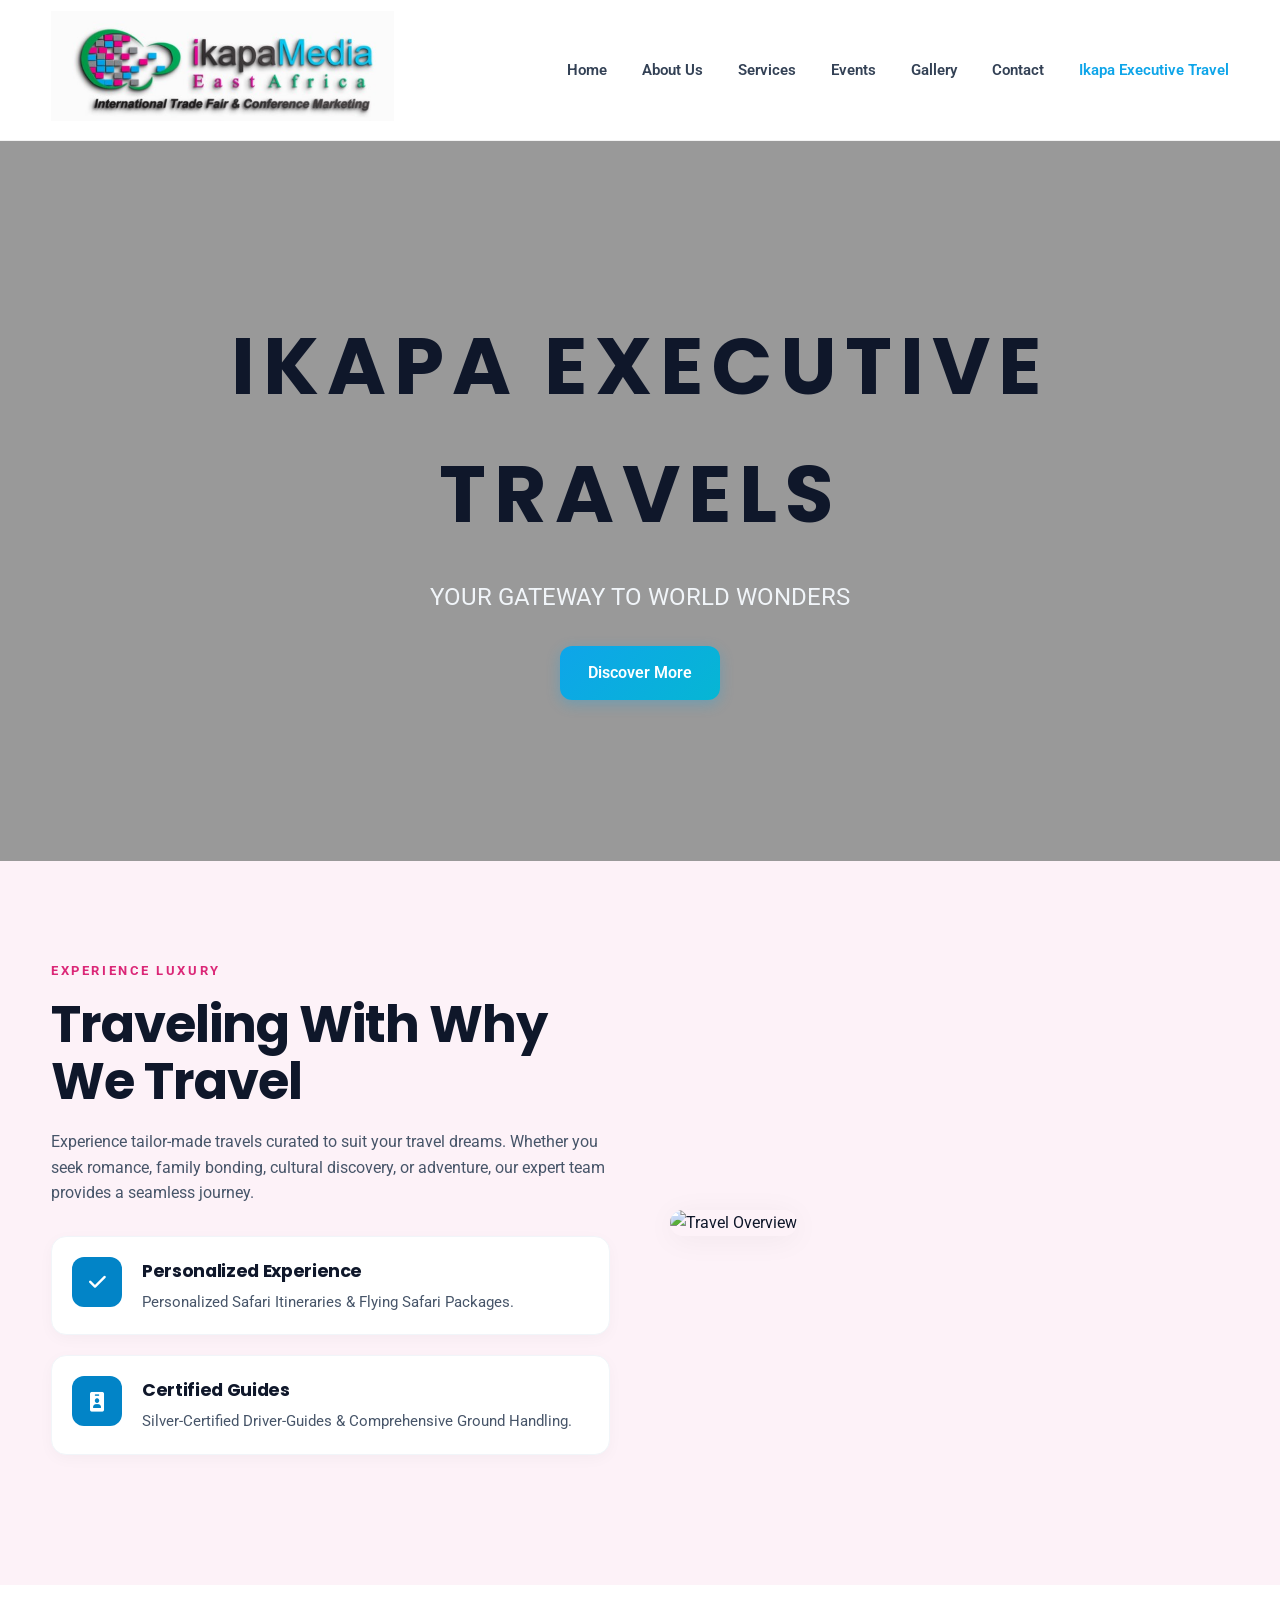
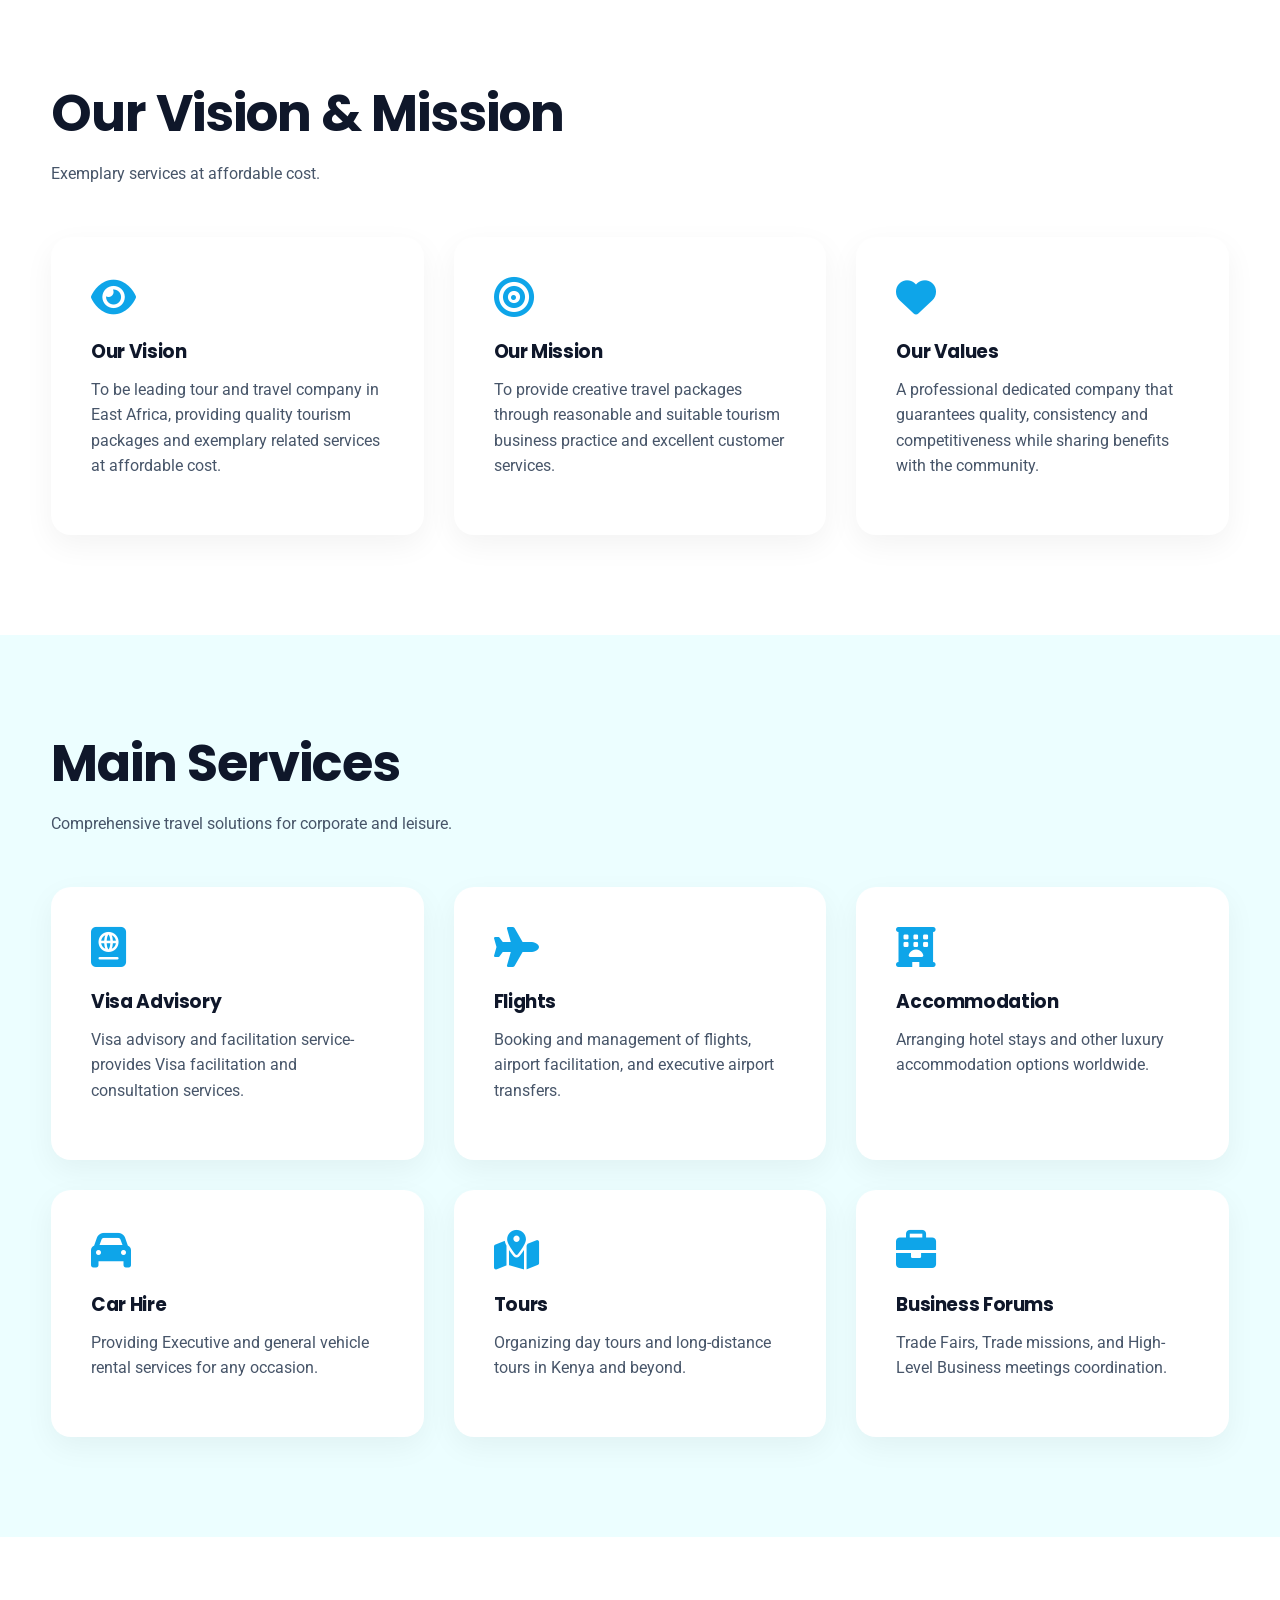
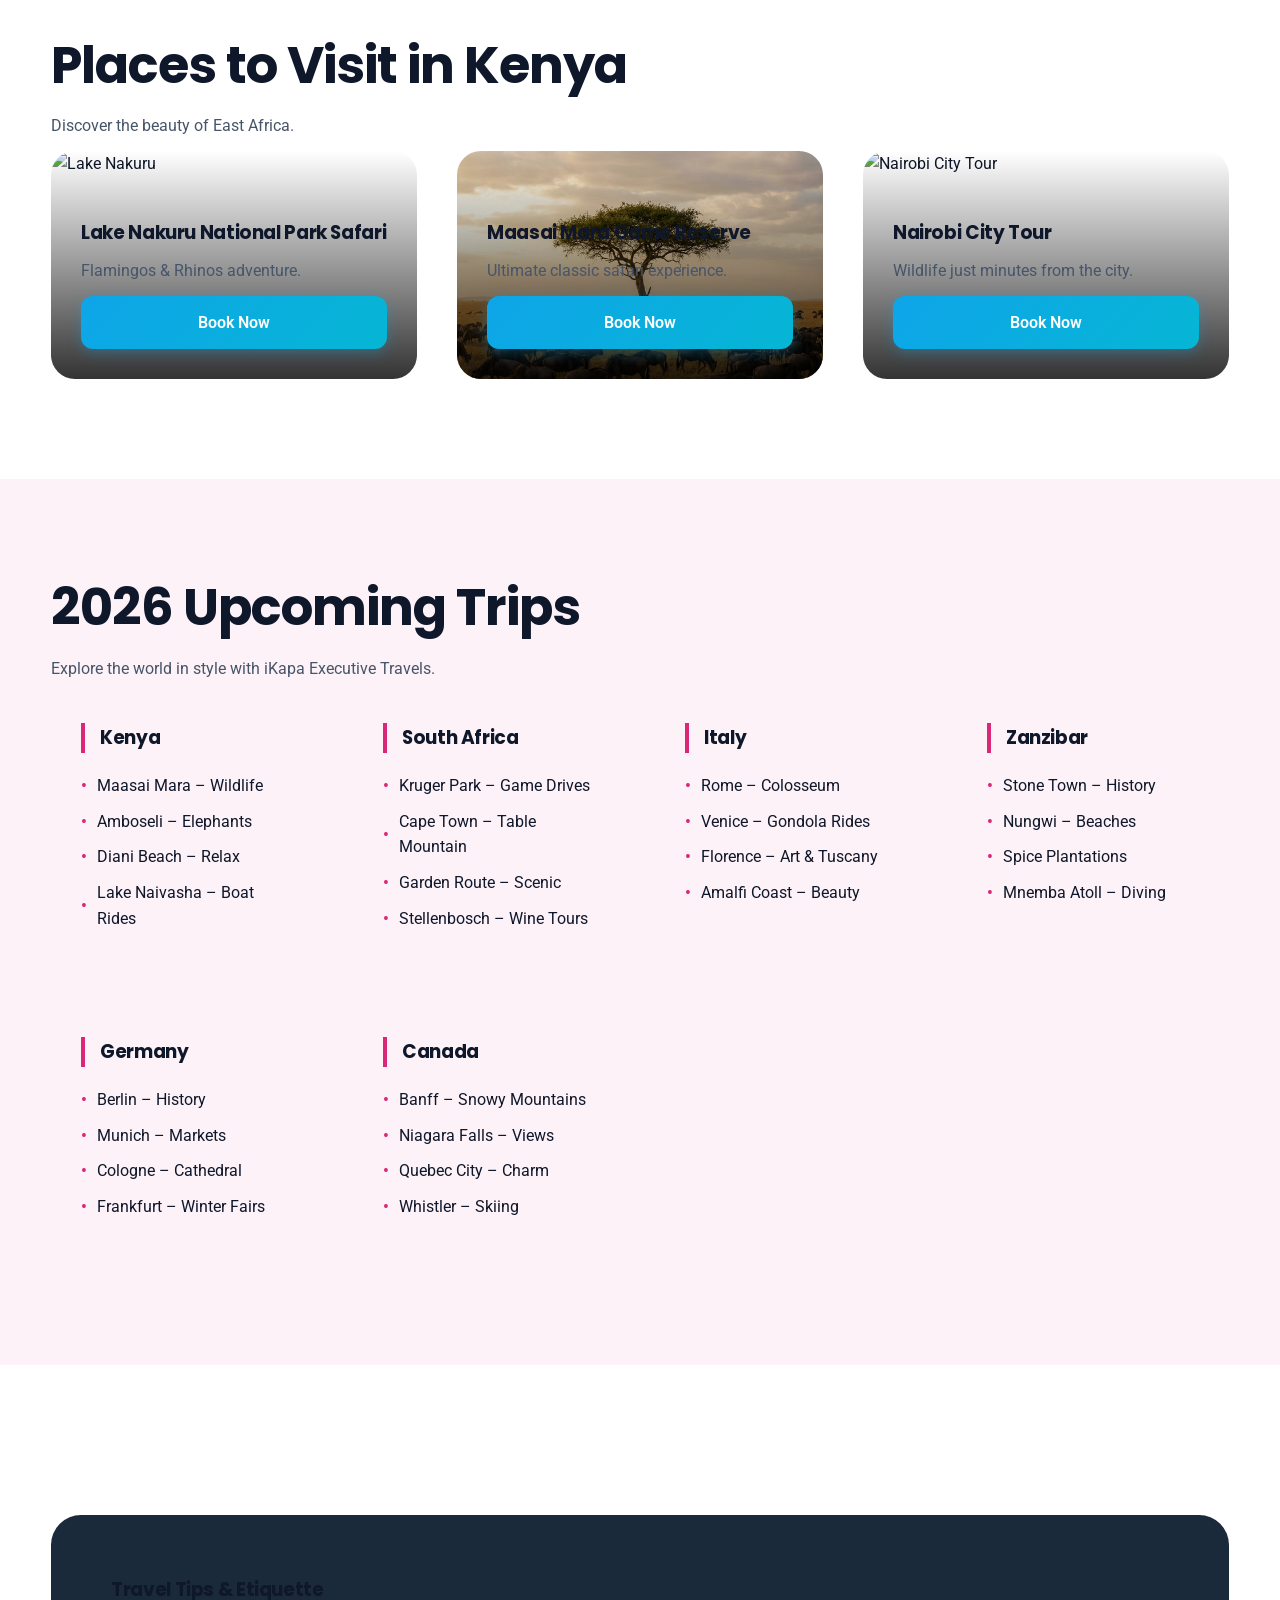
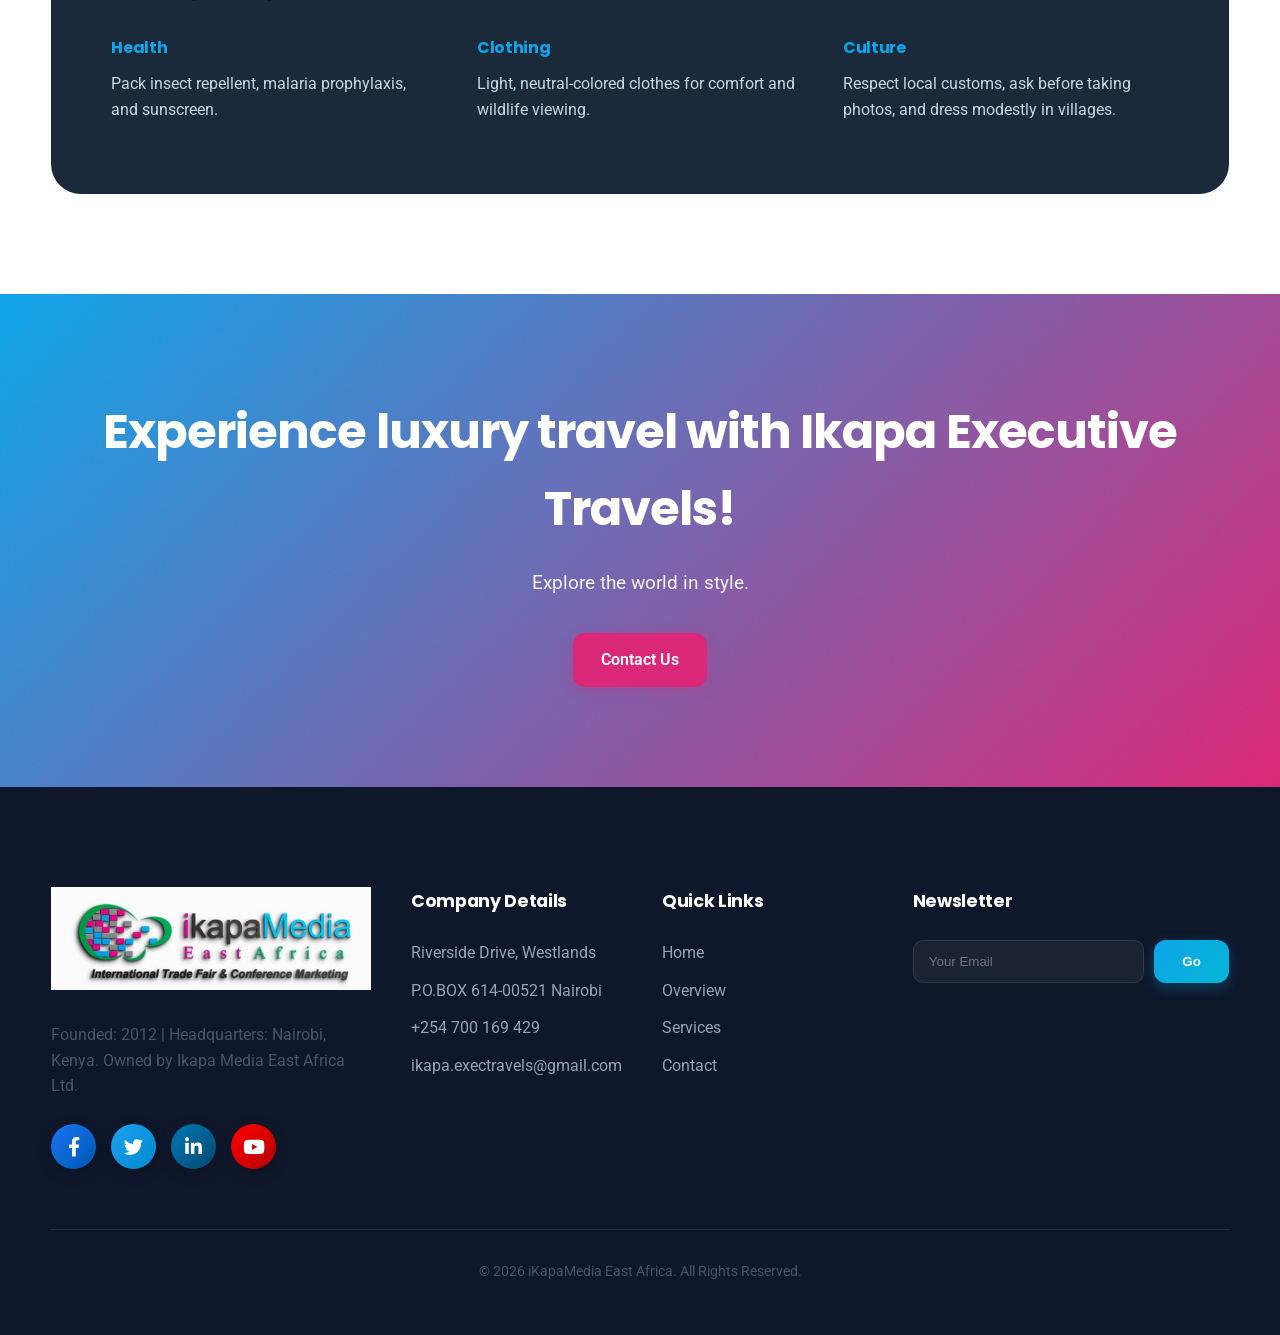
==== executive-travels.html @ 17589766 "Add files via upload" ====
<!DOCTYPE html>
<html lang="en-US">

<head>
    <meta charset="UTF-8" />
    <meta name="viewport" content="width=device-width, initial-scale=1.0" />
    <title>Ikapa Executive Travels - Your Gateway to World Wonders</title>
    <meta name="description"
        content="Experience tailor-made travels curated to suit your travel dreams. Personalized Safari Itineraries, VIP Travel Planning, and Comprehensive Ground Handling." />
    <link rel="icon" href="images/favicon.svg" sizes="32x32" />

    <link rel="preconnect" href="https://fonts.googleapis.com" />
    <link rel="preconnect" href="https://fonts.gstatic.com" crossorigin />
    <link
        href="https://fonts.googleapis.com/css2?family=Poppins:wght@400;600;700&family=Roboto:wght@300;400;500;700&display=swap"
        rel="stylesheet" />

    <link rel="stylesheet" href="https://cdnjs.cloudflare.com/ajax/libs/font-awesome/6.0.0/css/all.min.css" />
    <link rel="stylesheet" href="style.css" />
    <style>
        :root {
            --travel-gold: #c5a059;
            --travel-dark: #1a2a3a;
        }

        .hero-travel {
            background: linear-gradient(rgba(0, 0, 0, 0.4), rgba(0, 0, 0, 0.4)), url('images/travel_hero.png') center/cover no-repeat;
            min-height: 80vh;
            display: flex;
            align-items: center;
            justify-content: center;
            text-align: center;
            color: #fff;
        }

        .hero-travel h1 {
            font-size: clamp(2.5rem, 8vw, 5rem);
            text-transform: uppercase;
            letter-spacing: 0.1em;
            margin-bottom: 20px;
        }

        .hero-travel p {
            font-size: 1.5rem;
            color: #f1f5f9;
            max-width: 800px;
            margin: 0 auto 30px;
        }

        .travel-section {
            padding: 100px 0;
        }

        .grid-services {
            display: grid;
            grid-template-columns: repeat(auto-fit, minmax(280px, 1fr));
            gap: 30px;
            margin-top: 50px;
        }

        .service-item {
            background: #fff;
            padding: 40px;
            border-radius: 20px;
            box-shadow: 0 10px 30px rgba(0, 0, 0, 0.05);
            transition: 0.3s;
            border-bottom: 4px solid transparent;
        }

        .service-item:hover {
            transform: translateY(-10px);
            border-color: var(--brand);
        }

        .service-item i {
            font-size: 2.5rem;
            color: var(--brand);
            margin-bottom: 20px;
        }

        .destination-grid {
            display: grid;
            grid-template-columns: repeat(auto-fit, minmax(350px, 1fr));
            gap: 40px;
        }

        .dest-card {
            position: relative;
            border-radius: 24px;
            overflow: hidden;
            aspect-ratio: 16/10;
            cursor: pointer;
        }

        .dest-card img {
            width: 100%;
            height: 100%;
            object-fit: cover;
            transition: 0.5s;
        }

        .dest-overlay {
            position: absolute;
            inset: 0;
            background: linear-gradient(transparent, rgba(0, 0, 0, 0.8));
            display: flex;
            flex-direction: column;
            justify-content: flex-end;
            padding: 30px;
            color: #fff;
            transition: 0.3s;
        }

        .dest-card:hover img {
            transform: scale(1.1);
        }

        .trip-list {
            display: grid;
            grid-template-columns: repeat(auto-fit, minmax(250px, 1fr));
            gap: 30px;
        }

        .trip-category {
            background: var(--surface-2);
            padding: 30px;
            border-radius: 20px;
        }

        .trip-category h3 {
            border-left: 4px solid var(--accent);
            padding-left: 15px;
            margin-bottom: 20px;
        }

        .trip-category ul {
            list-style: none;
            padding: 0;
        }

        .trip-category li {
            margin-bottom: 10px;
            display: flex;
            align-items: center;
            gap: 10px;
        }

        .trip-category li::before {
            content: '•';
            color: var(--accent);
            font-weight: bold;
        }

        .tips-box {
            background: var(--travel-dark);
            color: #fff;
            padding: 60px;
            border-radius: 30px;
            margin-top: 50px;
        }

        .tips-grid {
            display: grid;
            grid-template-columns: repeat(3, 1fr);
            gap: 40px;
            margin-top: 30px;
        }

        .tips-grid h4 {
            color: var(--brand);
        }

        .tips-grid p {
            color: #cbd5e1;
        }

        @media (max-width: 768px) {
            .tips-grid {
                grid-template-columns: 1fr;
            }
        }
    </style>
</head>

<body>
    <header>
        <nav class="navbar">
            <div class="container nav-wrap">
                <a href="index.html" class="logo"><img src="images/logo ikapa.jpeg" alt="ikapaMedia East Africa" /></a>
                <ul class="nav-links">
                    <li><a href="index.html#home">Home</a></li>
                    <li><a href="index.html#about">About Us</a></li>
                    <li><a href="index.html#services">Services</a></li>
                    <li><a href="index.html#events">Events</a></li>
                    <li><a href="index.html#gallery">Gallery</a></li>
                    <li><a href="index.html#contact">Contact</a></li>
                    <li><a href="executive-travels.html" class="active">Ikapa Executive Travel</a></li>
                </ul>
            </div>
        </nav>
    </header>

    <main>
        <section class="hero-travel">
            <div class="container reveal">
                <h1>IKAPA EXECUTIVE TRAVELS</h1>
                <p>YOUR GATEWAY TO WORLD WONDERS</p>
                <a href="#overview" class="btn btn-primary">Discover More</a>
            </div>
        </section>

        <section id="overview" class="travel-section section-alt">
            <div class="container intro-grid">
                <div class="intro-text reveal">
                    <p class="eyebrow">Experience Luxury</p>
                    <h2 class="section-title">Traveling With Why We Travel</h2>
                    <p>
                        Experience tailor-made travels curated to suit your travel dreams. Whether you seek romance,
                        family
                        bonding, cultural discovery, or adventure, our expert team provides a seamless journey.
                    </p>
                    <div class="about-highlights">
                        <article class="highlight-item">
                            <div class="highlight-icon"><i class="fas fa-check"></i></div>
                            <div class="highlight-content">
                                <h3>Personalized Experience</h3>
                                <p>Personalized Safari Itineraries & Flying Safari Packages.</p>
                            </div>
                        </article>
                        <article class="highlight-item">
                            <div class="highlight-icon"><i class="fas fa-id-badge"></i></div>
                            <div class="highlight-content">
                                <h3>Certified Guides</h3>
                                <p>Silver-Certified Driver-Guides & Comprehensive Ground Handling.</p>
                            </div>
                        </article>
                    </div>
                </div>
                <div class="intro-image reveal">
                    <img src="images/travel_hero.png" alt="Travel Overview" />
                </div>
            </div>
        </section>

        <section class="travel-section">
            <div class="container">
                <div class="section-head reveal">
                    <h2 class="section-title">Our Vision & Mission</h2>
                    <p>Exemplary services at affordable cost.</p>
                </div>
                <div class="grid-services">
                    <div class="service-item reveal">
                        <i class="fas fa-eye"></i>
                        <h3>Our Vision</h3>
                        <p>To be leading tour and travel company in East Africa, providing quality tourism packages and
                            exemplary related services at affordable cost.</p>
                    </div>
                    <div class="service-item reveal">
                        <i class="fas fa-bullseye"></i>
                        <h3>Our Mission</h3>
                        <p>To provide creative travel packages through reasonable and suitable tourism business practice
                            and excellent customer services.</p>
                    </div>
                    <div class="service-item reveal">
                        <i class="fas fa-heart"></i>
                        <h3>Our Values</h3>
                        <p>A professional dedicated company that guarantees quality, consistency and competitiveness
                            while sharing benefits with the community.</p>
                    </div>
                </div>
            </div>
        </section>

        <section class="travel-section section-cyan">
            <div class="container">
                <div class="section-head reveal">
                    <h2 class="section-title">Main Services</h2>
                    <p>Comprehensive travel solutions for corporate and leisure.</p>
                </div>
                <div class="grid-services">
                    <div class="service-item reveal">
                        <i class="fas fa-passport"></i>
                        <h3>Visa Advisory</h3>
                        <p>Visa advisory and facilitation service- provides Visa facilitation and consultation services.
                        </p>
                    </div>
                    <div class="service-item reveal">
                        <i class="fas fa-plane"></i>
                        <h3>Flights</h3>
                        <p>Booking and management of flights, airport facilitation, and executive airport transfers.</p>
                    </div>
                    <div class="service-item reveal">
                        <i class="fas fa-hotel"></i>
                        <h3>Accommodation</h3>
                        <p>Arranging hotel stays and other luxury accommodation options worldwide.</p>
                    </div>
                    <div class="service-item reveal">
                        <i class="fas fa-car"></i>
                        <h3>Car Hire</h3>
                        <p>Providing Executive and general vehicle rental services for any occasion.</p>
                    </div>
                    <div class="service-item reveal">
                        <i class="fas fa-map-marked-alt"></i>
                        <h3>Tours</h3>
                        <p>Organizing day tours and long-distance tours in Kenya and beyond.</p>
                    </div>
                    <div class="service-item reveal">
                        <i class="fas fa-briefcase"></i>
                        <h3>Business Forums</h3>
                        <p>Trade Fairs, Trade missions, and High-Level Business meetings coordination.</p>
                    </div>
                </div>
            </div>
        </section>

        <section class="travel-section">
            <div class="container">
                <div class="section-head reveal">
                    <h2 class="section-title">Places to Visit in Kenya</h2>
                    <p>Discover the beauty of East Africa.</p>
                </div>
                <div class="destination-grid">
                    <div class="dest-card reveal">
                        <img src="images/dest_cape_town.png" alt="Lake Nakuru" />
                        <div class="dest-overlay">
                            <h3>Lake Nakuru National Park Safari</h3>
                            <p>Flamingos & Rhinos adventure.</p>
                            <a href="#contact" class="btn btn-primary">Book Now</a>
                        </div>
                    </div>
                    <div class="dest-card reveal">
                        <img src="images/dest_maasai_mara.png" alt="Maasai Mara" />
                        <div class="dest-overlay">
                            <h3>Maasai Mara Game Reserve</h3>
                            <p>Ultimate classic safari experience.</p>
                            <a href="#contact" class="btn btn-primary">Book Now</a>
                        </div>
                    </div>
                    <div class="dest-card reveal">
                        <img src="images/dest_zanzibar.png" alt="Nairobi City Tour" />
                        <div class="dest-overlay">
                            <h3>Nairobi City Tour</h3>
                            <p>Wildlife just minutes from the city.</p>
                            <a href="#contact" class="btn btn-primary">Book Now</a>
                        </div>
                    </div>
                </div>
            </div>
        </section>

        <section class="travel-section section-alt">
            <div class="container">
                <div class="section-head reveal">
                    <h2 class="section-title"> 2026 Upcoming Trips</h2>
                    <p>Explore the world in style with iKapa Executive Travels.</p>
                </div>
                <div class="trip-list reveal">
                    <div class="trip-category">
                        <h3>Kenya</h3>
                        <ul>
                            <li>Maasai Mara – Wildlife</li>
                            <li>Amboseli – Elephants</li>
                            <li>Diani Beach – Relax</li>
                            <li>Lake Naivasha – Boat Rides</li>
                        </ul>
                    </div>
                    <div class="trip-category">
                        <h3>South Africa</h3>
                        <ul>
                            <li>Kruger Park – Game Drives</li>
                            <li>Cape Town – Table Mountain</li>
                            <li>Garden Route – Scenic</li>
                            <li>Stellenbosch – Wine Tours</li>
                        </ul>
                    </div>
                    <div class="trip-category">
                        <h3>Italy</h3>
                        <ul>
                            <li>Rome – Colosseum</li>
                            <li>Venice – Gondola Rides</li>
                            <li>Florence – Art & Tuscany</li>
                            <li>Amalfi Coast – Beauty</li>
                        </ul>
                    </div>
                    <div class="trip-category">
                        <h3>Zanzibar</h3>
                        <ul>
                            <li>Stone Town – History</li>
                            <li>Nungwi – Beaches</li>
                            <li>Spice Plantations</li>
                            <li>Mnemba Atoll – Diving</li>
                        </ul>
                    </div>
                    <div class="trip-category">
                        <h3>Germany</h3>
                        <ul>
                            <li>Berlin – History</li>
                            <li>Munich – Markets</li>
                            <li>Cologne – Cathedral</li>
                            <li>Frankfurt – Winter Fairs</li>
                        </ul>
                    </div>
                    <div class="trip-category">
                        <h3>Canada</h3>
                        <ul>
                            <li>Banff – Snowy Mountains</li>
                            <li>Niagara Falls – Views</li>
                            <li>Quebec City – Charm</li>
                            <li>Whistler – Skiing</li>
                        </ul>
                    </div>
                </div>
            </div>
        </section>

        <section class="travel-section">
            <div class="container">
                <div class="tips-box reveal">
                    <h3>Travel Tips & Etiquette</h3>
                    <div class="tips-grid">
                        <div class="tip-item">
                            <h4>Health</h4>
                            <p>Pack insect repellent, malaria prophylaxis, and sunscreen.</p>
                        </div>
                        <div class="tip-item">
                            <h4>Clothing</h4>
                            <p>Light, neutral-colored clothes for comfort and wildlife viewing.</p>
                        </div>
                        <div class="tip-item">
                            <h4>Culture</h4>
                            <p>Respect local customs, ask before taking photos, and dress modestly in villages.</p>
                        </div>
                    </div>
                </div>
            </div>
        </section>

        <section class="cta-banner">
            <div class="container cta-wrap reveal">
                <h2>Experience luxury travel with Ikapa Executive Travels!</h2>
                <p>Explore the world in style.</p>
                <a href="#contact" class="btn btn-secondary">Contact Us</a>
            </div>
        </section>
    </main>

    <footer id="contact">
        <div class="container footer-grid">
            <div class="footer-col">
                <img src="images/logo ikapa.jpeg" alt="Logo" class="footer-logo" />
                <p>
                    Founded: 2012 | Headquarters: Nairobi, Kenya. Owned by Ikapa Media East Africa Ltd.
                </p>
                <div class="social-grid">
                    <a href="#" class="social-btn fb"><i class="fab fa-facebook-f"></i></a>
                    <a href="#" class="social-btn tw"><i class="fab fa-twitter"></i></a>
                    <a href="#" class="social-btn ln"><i class="fab fa-linkedin-in"></i></a>
                    <a href="#" class="social-btn yt"><i class="fab fa-youtube"></i></a>
                </div>
            </div>

            <div class="footer-col">
                <h4>Company Details</h4>
                <ul class="footer-links">
                    <li>Riverside Drive, Westlands</li>
                    <li>P.O.BOX 614-00521 Nairobi</li>
                    <li>+254 700 169 429</li>
                    <li>ikapa.exectravels@gmail.com</li>
                </ul>
            </div>

            <div class="footer-col">
                <h4>Quick Links</h4>
                <ul class="footer-links">
                    <li><a href="index.html">Home</a></li>
                    <li><a href="#overview">Overview</a></li>
                    <li><a href="#services">Services</a></li>
                    <li><a href="#contact">Contact</a></li>
                </ul>
            </div>

            <div class="footer-col">
                <h4>Newsletter</h4>
                <form class="subscribe-form">
                    <input type="email" placeholder="Your Email" required />
                    <button type="submit" class="btn btn-primary">Go</button>
                </form>
            </div>
        </div>
        <div class="container copyright">
            <p>&copy; 2026 iKapaMedia East Africa. All Rights Reserved.</p>
        </div>
    </footer>

    <script src="script.js"></script>
</body>

</html>
---- style.css ----
:root {
  --bg: #ffffff;
  --surface: #ffffff;
  --surface-2: #fdf2f8;
  /* Soft Magenta tint */
  --surface-3: #ecfeff;
  /* Soft Cyan tint */
  --text: #0f172a;
  --muted: #475569;
  --brand: #0ea5e9;
  /* Cyan */
  --brand-dark: #0284c7;
  --accent: #db2777;
  /* Magenta */
  --accent-light: #fdf2f8;
  --success: #10b981;
  --radius: 20px;
  --shadow: 0 4px 30px rgba(0, 0, 0, 0.05);
  --glass: rgba(255, 255, 255, 0.7);
}

* {
  box-sizing: border-box;
}

html {
  scroll-behavior: smooth;
}

body {
  margin: 0;
  font-family: 'Inter', 'Roboto', sans-serif;
  color: var(--text);
  background: var(--bg);
  line-height: 1.6;
  overflow-x: hidden;
}

h1,
h2,
h3,
h4 {
  font-family: 'Poppins', sans-serif;
  margin: 0 0 10px;
  font-weight: 700;
  letter-spacing: -0.02em;
  color: #0f172a;
}

p {
  margin: 0 0 12px;
  color: var(--muted);
}

a {
  color: inherit;
  text-decoration: none;
  transition: 0.3s;
}

.container {
  width: min(1200px, 92%);
  margin-inline: auto;
  position: relative;
  z-index: 1;
}

.section {
  padding: 120px 0;
  position: relative;
  overflow: hidden;
}

.section-alt {
  background: var(--surface-2);
}

.section-cyan {
  background: var(--surface-3);
}

.section-title {
  font-size: clamp(2.2rem, 5vw, 3.2rem);
  margin-bottom: 20px;
  line-height: 1.1;
}

.eyebrow {
  color: var(--accent);
  font-weight: 700;
  letter-spacing: .2em;
  font-size: .8rem;
  text-transform: uppercase;
  margin-bottom: 15px;
  display: block;
}

/* Background Blobs */
.blob {
  position: absolute;
  width: 400px;
  height: 400px;
  background: var(--brand);
  filter: blur(100px);
  opacity: 0.15;
  border-radius: 50%;
  z-index: 0;
  pointer-events: none;
}

.blob-1 {
  top: -100px;
  right: -100px;
  background: var(--accent);
}

.blob-2 {
  bottom: -100px;
  left: -100px;
  background: var(--brand);
}

/* Header & Nav */
.navbar {
  position: sticky;
  top: 0;
  z-index: 100;
  background: rgba(255, 255, 255, 0.85);
  backdrop-filter: blur(15px);
  border-bottom: 1px solid rgba(0, 0, 0, 0.05);
  transition: 0.3s;
}

.nav-wrap {
  display: flex;
  justify-content: space-between;
  align-items: center;
  min-height: 140px;
}

.logo img {
  height: 110px;
  width: auto;
  transition: transform 0.3s ease;
}

.logo img:hover {
  transform: scale(1.05);
}

.nav-links {
  display: flex;
  list-style: none;
  gap: 35px;
  margin: 0;
  padding: 0;
}

.nav-links a {
  font-weight: 600;
  font-size: 0.95rem;
  color: #334155;
}

.nav-links a:hover,
.nav-links a.active {
  color: var(--brand);
}

/* Social Buttons (Footer) */
.social-grid {
  display: flex;
  gap: 15px;
  margin-top: 25px;
}

.social-btn {
  width: 45px;
  height: 45px;
  border-radius: 50%;
  display: flex;
  align-items: center;
  justify-content: center;
  color: #fff;
  font-size: 1.2rem;
  transition: all 0.4s cubic-bezier(0.175, 0.885, 0.32, 1.275);
  box-shadow: 0 4px 15px rgba(0, 0, 0, 0.2);
}

.social-btn.fb {
  background: linear-gradient(135deg, #1877F2, #0056b3);
}

.social-btn.tw {
  background: linear-gradient(135deg, #1DA1F2, #0088cc);
}

.social-btn.ln {
  background: linear-gradient(135deg, #0077B5, #004a70);
}

.social-btn.yt {
  background: linear-gradient(135deg, #FF0000, #b30000);
}

.social-btn:hover {
  transform: translateY(-5px) rotate(8deg) scale(1.1);
  box-shadow: 0 8px 25px rgba(219, 39, 119, 0.3);
  filter: brightness(1.1);
}

/* Hero */
.hero {
  position: relative;
  min-height: 90vh;
  display: flex;
  align-items: center;
  overflow: hidden;
  background:
    radial-gradient(at 0% 0%, hsla(199, 89%, 48%, 0.15) 0, transparent 50%),
    radial-gradient(at 50% 0%, hsla(330, 81%, 60%, 0.1) 0, transparent 50%),
    radial-gradient(at 100% 0%, hsla(161, 71%, 43%, 0.1) 0, transparent 50%);
}

.hero::after {
  content: '';
  position: absolute;
  inset: 0;
  background: url('data:image/svg+xml,<svg viewBox="0 0 200 200" xmlns="http://www.w3.org/2000/svg"><filter id="n"><feTurbulence type="fractalNoise" baseFrequency="0.65" numOctaves="3" stitchTiles="stitch"/></filter><rect width="100%" height="100%" filter="url(%23n)" opacity="0.05"/></svg>');
  pointer-events: none;
}

.hero-layout {
  display: grid;
  grid-template-columns: 1.1fr 0.9fr;
  gap: 80px;
  align-items: center;
}

.hero-copy h1 {
  font-size: clamp(2.5rem, 6vw, 4.5rem);
  line-height: 1;
  margin-bottom: 30px;
  color: #0f172a;
}

.hero-copy h1 span {
  color: var(--brand);
  position: relative;
}

.hero-copy h1 span::after {
  content: '';
  position: absolute;
  bottom: 0;
  left: 0;
  width: 100%;
  height: 8px;
  background: var(--accent);
  opacity: 0.2;
  z-index: -1;
}

.hero-actions {
  display: flex;
  gap: 20px;
  margin: 40px 0;
}

.hero-media {
  position: relative;
  padding: 20px;
}

.hero-media::before {
  content: '';
  position: absolute;
  inset: 0;
  background: linear-gradient(135deg, var(--brand), var(--accent));
  border-radius: 30% 70% 70% 30% / 30% 30% 70% 70%;
  opacity: 0.1;
  animation: blob-anim 10s infinite alternate;
}

@keyframes blob-anim {
  from {
    border-radius: 30% 70% 70% 30% / 30% 30% 70% 70%;
  }

  to {
    border-radius: 50% 50% 50% 50% / 50% 50% 50% 50%;
  }
}

.hero-media img {
  width: 100%;
  border-radius: 24px;
  box-shadow: 0 30px 60px rgba(0, 0, 0, 0.15);
  border: 8px solid #fff;
  position: relative;
  z-index: 1;
}

.hero-stats {
  display: grid;
  grid-template-columns: repeat(3, 1fr);
  gap: 20px;
  margin-top: 40px;
}

.hero-stats article {
  background: #fff;
  padding: 15px 20px;
  border-radius: 12px;
  box-shadow: 0 4px 12px rgba(0, 0, 0, 0.03);
  border: 1px solid #f1f5f9;
}

.hero-stats strong {
  font-size: 1.5rem;
  color: var(--brand);
}

/* Cards & Grids */
.area-card,
.service-card,
.event-card {
  background: #fff;
  border-radius: var(--radius);
  padding: 35px;
  border: 1px solid #f1f5f9;
  box-shadow: var(--shadow);
  transition: all 0.4s ease;
}

.area-card:hover,
.service-card:hover,
.event-card:hover {
  transform: translateY(-8px);
  border-color: var(--brand);
  box-shadow: 0 12px 30px rgba(0, 0, 0, 0.1);
}

.area-card i,
.service-card i {
  font-size: 2.2rem;
  color: var(--brand);
  margin-bottom: 20px;
  display: block;
}

.key-areas-grid,
.services-grid,
.events-grid {
  display: grid;
  grid-template-columns: repeat(3, 1fr);
  gap: 30px;
}

/* Gallery */
#gallery-grid {
  display: grid;
  grid-template-columns: repeat(auto-fill, minmax(280px, 1fr));
  gap: 20px;
  transition: all 0.5s ease;
}

#gallery-grid.is-hidden {
  display: none;
}

.gallery-grid img {
  width: 100%;
  aspect-ratio: 4/3;
  object-fit: cover;
  border-radius: 12px;
  cursor: pointer;
  transition: 0.4s;
  box-shadow: 0 4px 12px rgba(0, 0, 0, 0.05);
}

.gallery-grid img:hover {
  transform: scale(1.03);
  box-shadow: 0 10px 25px rgba(0, 0, 0, 0.1);
}

/* Buttons */
.btn {
  padding: 14px 28px;
  border-radius: 12px;
  font-weight: 600;
  transition: 0.3s;
  border: none;
  cursor: pointer;
  display: inline-flex;
  align-items: center;
  justify-content: center;
}

.btn-primary {
  background: linear-gradient(135deg, var(--brand), #06b6d4);
  color: #fff;
  box-shadow: 0 4px 14px 0 rgba(14, 165, 233, 0.3);
}

.btn-primary:hover {
  transform: translateY(-2px);
  box-shadow: 0 6px 20px 0 rgba(14, 165, 233, 0.4);
}

.btn-secondary {
  background: var(--accent);
  color: #fff;
  box-shadow: 0 4px 14px 0 rgba(219, 39, 119, 0.3);
}

.btn-secondary:hover {
  transform: translateY(-2px);
  box-shadow: 0 6px 20px 0 rgba(219, 39, 119, 0.4);
}

/* Animation Classes */
.reveal {
  opacity: 0;
  transform: translateY(30px);
  transition: all 0.8s cubic-bezier(0.4, 0, 0.2, 1);
}

.reveal.show {
  opacity: 1;
  transform: translateY(0);
}

/* CTA Banner */
.cta-banner {
  padding: 100px 0;
  background: linear-gradient(135deg, #0ea5e9, #db2777);
  color: #fff;
  text-align: center;
  position: relative;
  overflow: hidden;
}

.cta-banner::before {
  content: '';
  position: absolute;
  top: 0;
  left: 0;
  width: 100%;
  height: 100%;
  background: url('data:image/svg+xml,<svg viewBox="0 0 200 200" xmlns="http://www.w3.org/2000/svg"><filter id="n"><feTurbulence type="fractalNoise" baseFrequency="0.65" numOctaves="3" stitchTiles="stitch"/></filter><rect width="100%" height="100%" filter="url(%23n)" opacity="0.1"/></svg>');
  opacity: 0.2;
}

.cta-banner h2 {
  color: #fff;
  font-size: clamp(2rem, 5vw, 3rem);
  margin-bottom: 20px;
}

.cta-banner p {
  color: rgba(255, 255, 255, 0.9);
  font-size: 1.2rem;
  margin-bottom: 35px;
}

/* Responsive */
@media (max-width: 1024px) {

  .hero-layout,
  .footer-grid,
  .key-areas-grid,
  .services-grid,
  .events-grid {
    grid-template-columns: 1fr 1fr;
  }
}

@media (max-width: 768px) {

  .hero-layout,
  .footer-grid,
  .key-areas-grid,
  .services-grid,
  .events-grid {
    grid-template-columns: 1fr;
  }

  .nav-links {
    position: fixed;
    top: 80px;
    left: 0;
    width: 100%;
    background: #fff;
    flex-direction: column;
    padding: 40px;
    align-items: center;
    transform: translateY(-120%);
    transition: 0.5s cubic-bezier(0.4, 0, 0.2, 1);
    box-shadow: 0 10px 30px rgba(0, 0, 0, 0.1);
  }

  .nav-links.active {
    transform: translateY(0);
  }

  .hamburger {
    display: block;
  }

  .section {
    padding: 80px 0;
  }

  .hero {
    min-height: auto;
    padding: 120px 0;
  }

  .hero-layout {
    gap: 40px;
  }
}

/* Section specific tweaks */
#about {
  background: var(--bg);
}

#about::before {
  content: '';
  position: absolute;
  top: 0;
  left: 0;
  width: 100%;
  height: 100%;
  background: radial-gradient(circle at 10% 50%, rgba(219, 39, 119, 0.03), transparent 40%);
}

.intro-grid {
  display: grid;
  grid-template-columns: 1fr 1fr;
  gap: 60px;
  align-items: center;
}

.about-highlights {
  display: grid;
  gap: 20px;
  margin: 30px 0;
}

.highlight-item {
  display: flex;
  gap: 20px;
  align-items: flex-start;
  background: #fff;
  padding: 20px;
  border-radius: 15px;
  box-shadow: 0 4px 15px rgba(0, 0, 0, 0.03);
  border: 1px solid #f1f5f9;
  transition: transform 0.3s ease;
}

.highlight-item:hover {
  transform: translateX(10px);
  border-color: var(--brand);
}

.highlight-icon {
  width: 50px;
  height: 50px;
  background: var(--brand-dark);
  color: #fff;
  border-radius: 12px;
  display: flex;
  align-items: center;
  justify-content: center;
  font-size: 1.2rem;
  flex-shrink: 0;
}

.highlight-content h3 {
  font-size: 1.1rem;
  margin-bottom: 5px;
}

.highlight-content p {
  margin-bottom: 0;
  font-size: 0.95rem;
}

.intro-image img {
  width: 100%;
  border-radius: var(--radius);
  box-shadow: var(--shadow);
}

@media (max-width: 768px) {
  .intro-grid {
    grid-template-columns: 1fr;
  }
}

/* Footer grounding */
footer {
  background: #0f172a;
  color: #94a3b8;
  padding: 100px 0 40px;
  border-top: none;
}

.footer-grid {
  display: grid;
  grid-template-columns: 1.5fr 1fr 1fr 1.5fr;
  gap: 40px;
}

.footer-logo {
  max-width: 320px;
  height: auto;
  margin-bottom: 25px;
  opacity: 1;
}

footer h4 {
  color: #fff;
  margin-bottom: 25px;
  font-size: 1.1rem;
}

.footer-links {
  list-style: none;
  padding: 0;
  margin: 0;
}

.footer-links li {
  margin-bottom: 12px;
  display: flex;
  align-items: center;
  gap: 10px;
}

.footer-links a {
  color: #94a3b8;
  transition: 0.3s;
}

.footer-links a:hover {
  color: var(--brand);
}

.subscribe-form {
  display: flex;
  gap: 10px;
}

.subscribe-form input {
  background: rgba(255, 255, 255, 0.05);
  border: 1px solid rgba(255, 255, 255, 0.1);
  padding: 12px 15px;
  border-radius: 10px;
  color: #fff;
  flex: 1;
}

.subscribe-form input:focus {
  border-color: var(--brand);
  outline: none;
}

.copyright {
  margin-top: 60px;
  padding-top: 30px;
  border-top: 1px solid rgba(255, 255, 255, 0.1);
  text-align: center;
  font-size: 0.9rem;
  color: #475569;
}

/* WhatsApp Float Button */
.whatsapp-float {
  position: fixed;
  width: 60px;
  height: 60px;
  bottom: 40px;
  right: 40px;
  background-color: #25d366;
  color: #fff;
  border-radius: 50px;
  text-align: center;
  font-size: 30px;
  box-shadow: 2px 2px 3px rgba(0, 0, 0, 0.2);
  z-index: 1000;
  display: flex;
  align-items: center;
  justify-content: center;
  transition: all 0.3s ease;
  animation: pulse-whatsapp 2s infinite;
}

.whatsapp-float:hover {
  background-color: #128c7e;
  transform: scale(1.1);
  color: #fff;
}

@keyframes pulse-whatsapp {
  0% {
    box-shadow: 0 0 0 0 rgba(37, 211, 102, 0.5);
  }

  70% {
    box-shadow: 0 0 0 15px rgba(37, 211, 102, 0);
  }

  100% {
    box-shadow: 0 0 0 0 rgba(37, 211, 102, 0);
  }
}

@media (max-width: 768px) {
  .whatsapp-float {
    width: 50px;
    height: 50px;
    bottom: 20px;
    right: 20px;
    font-size: 25px;
  }
}
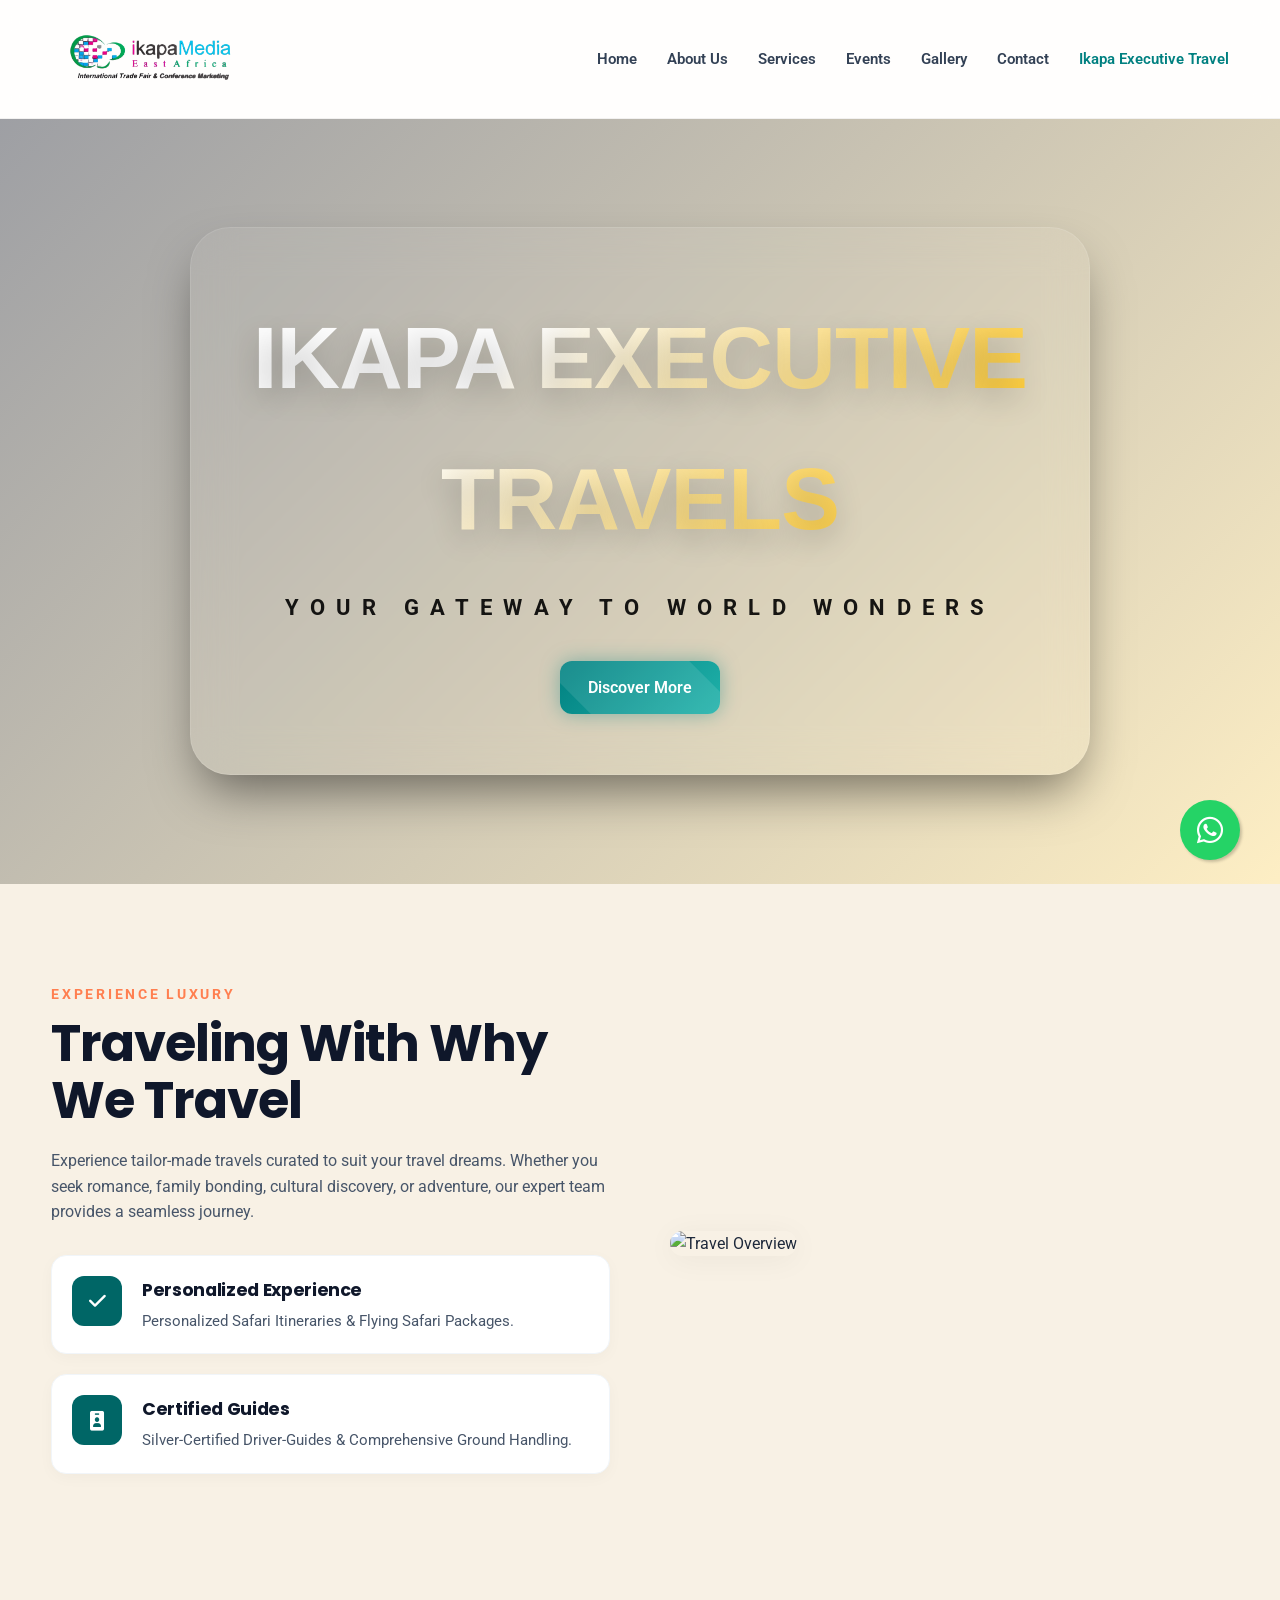
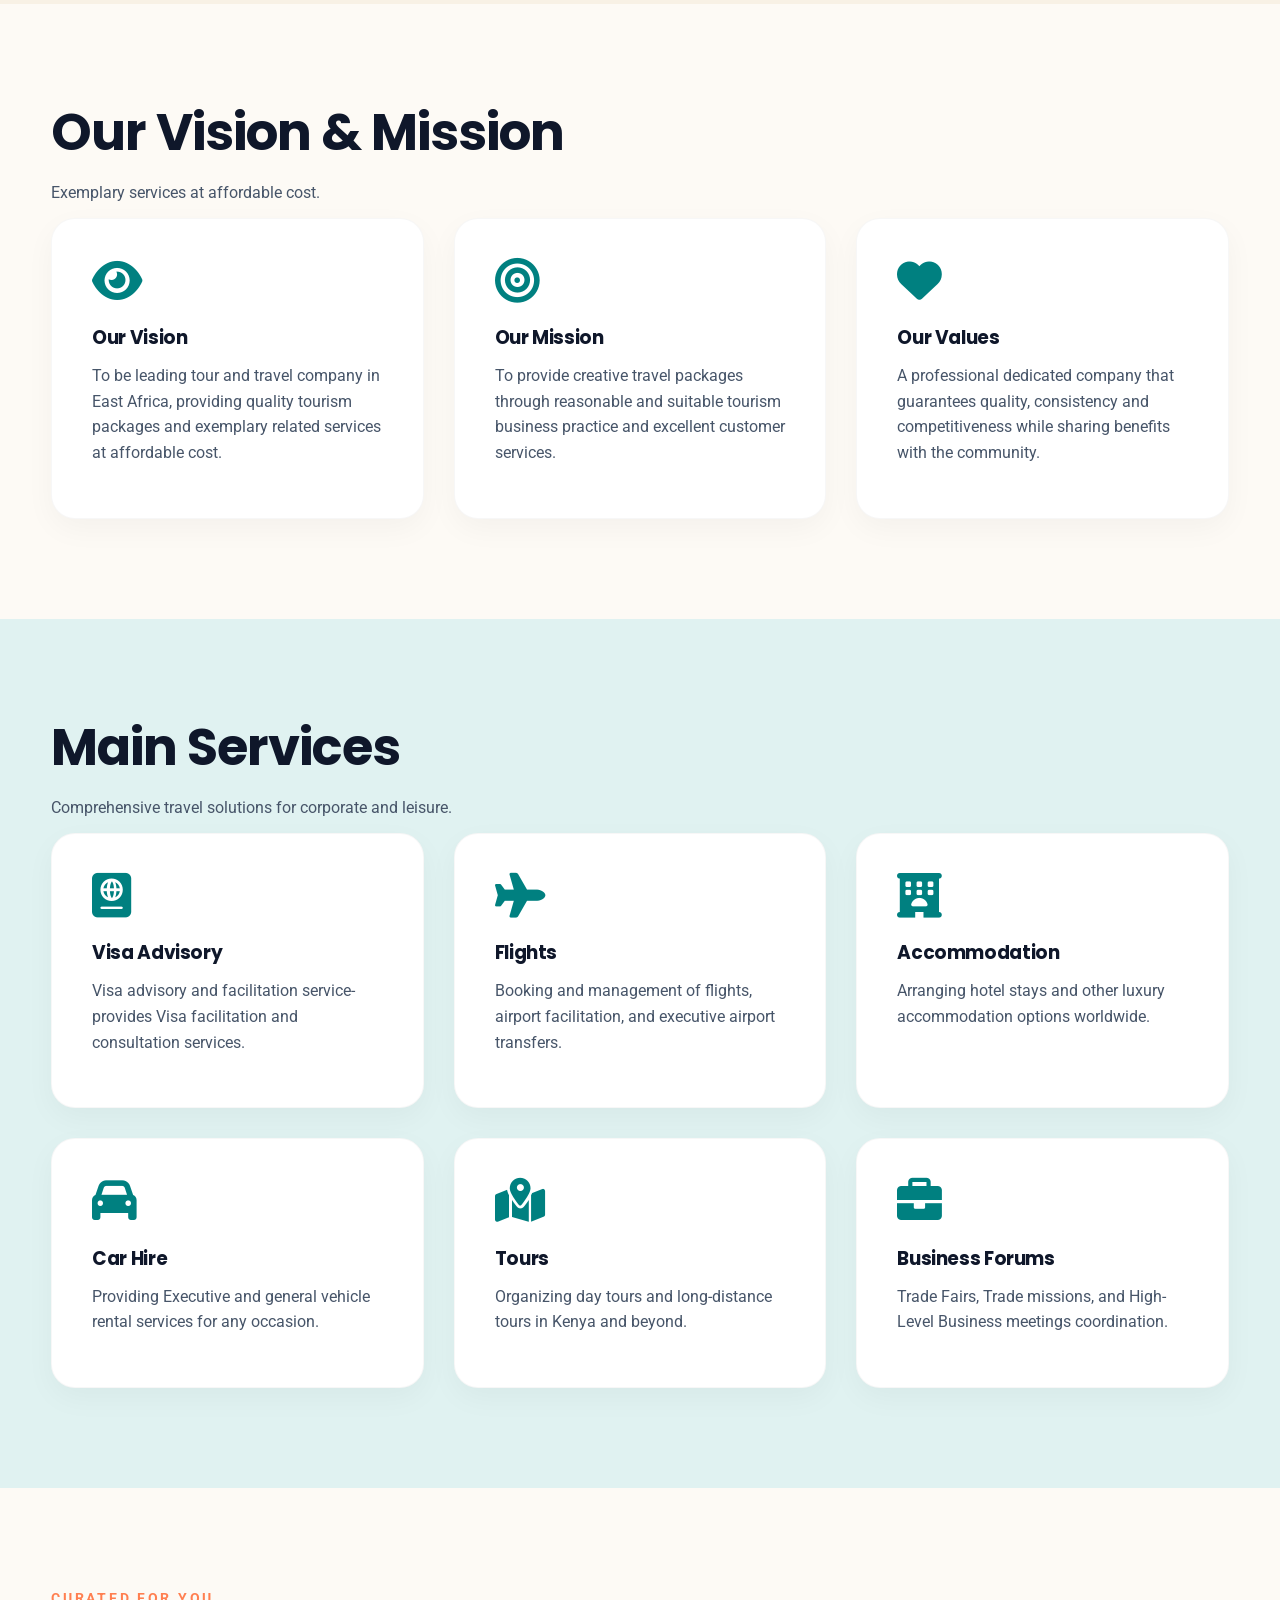
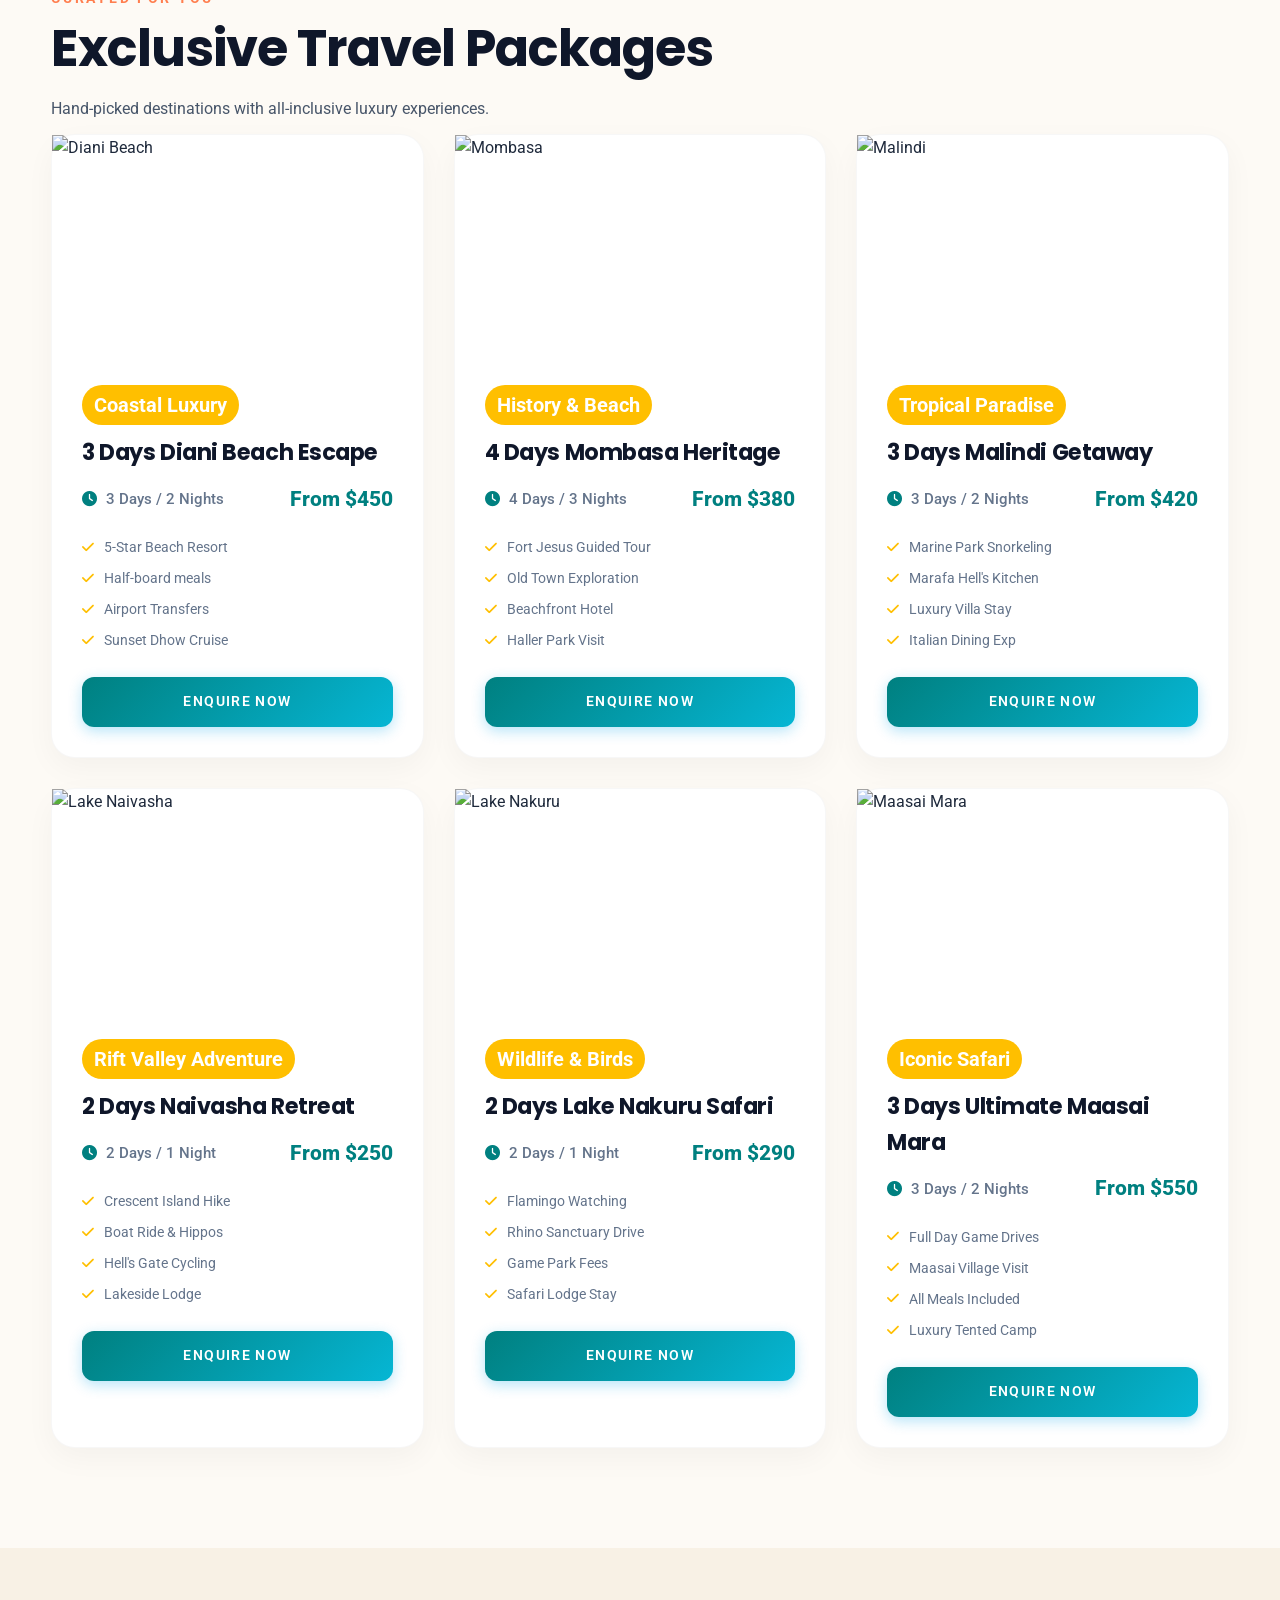
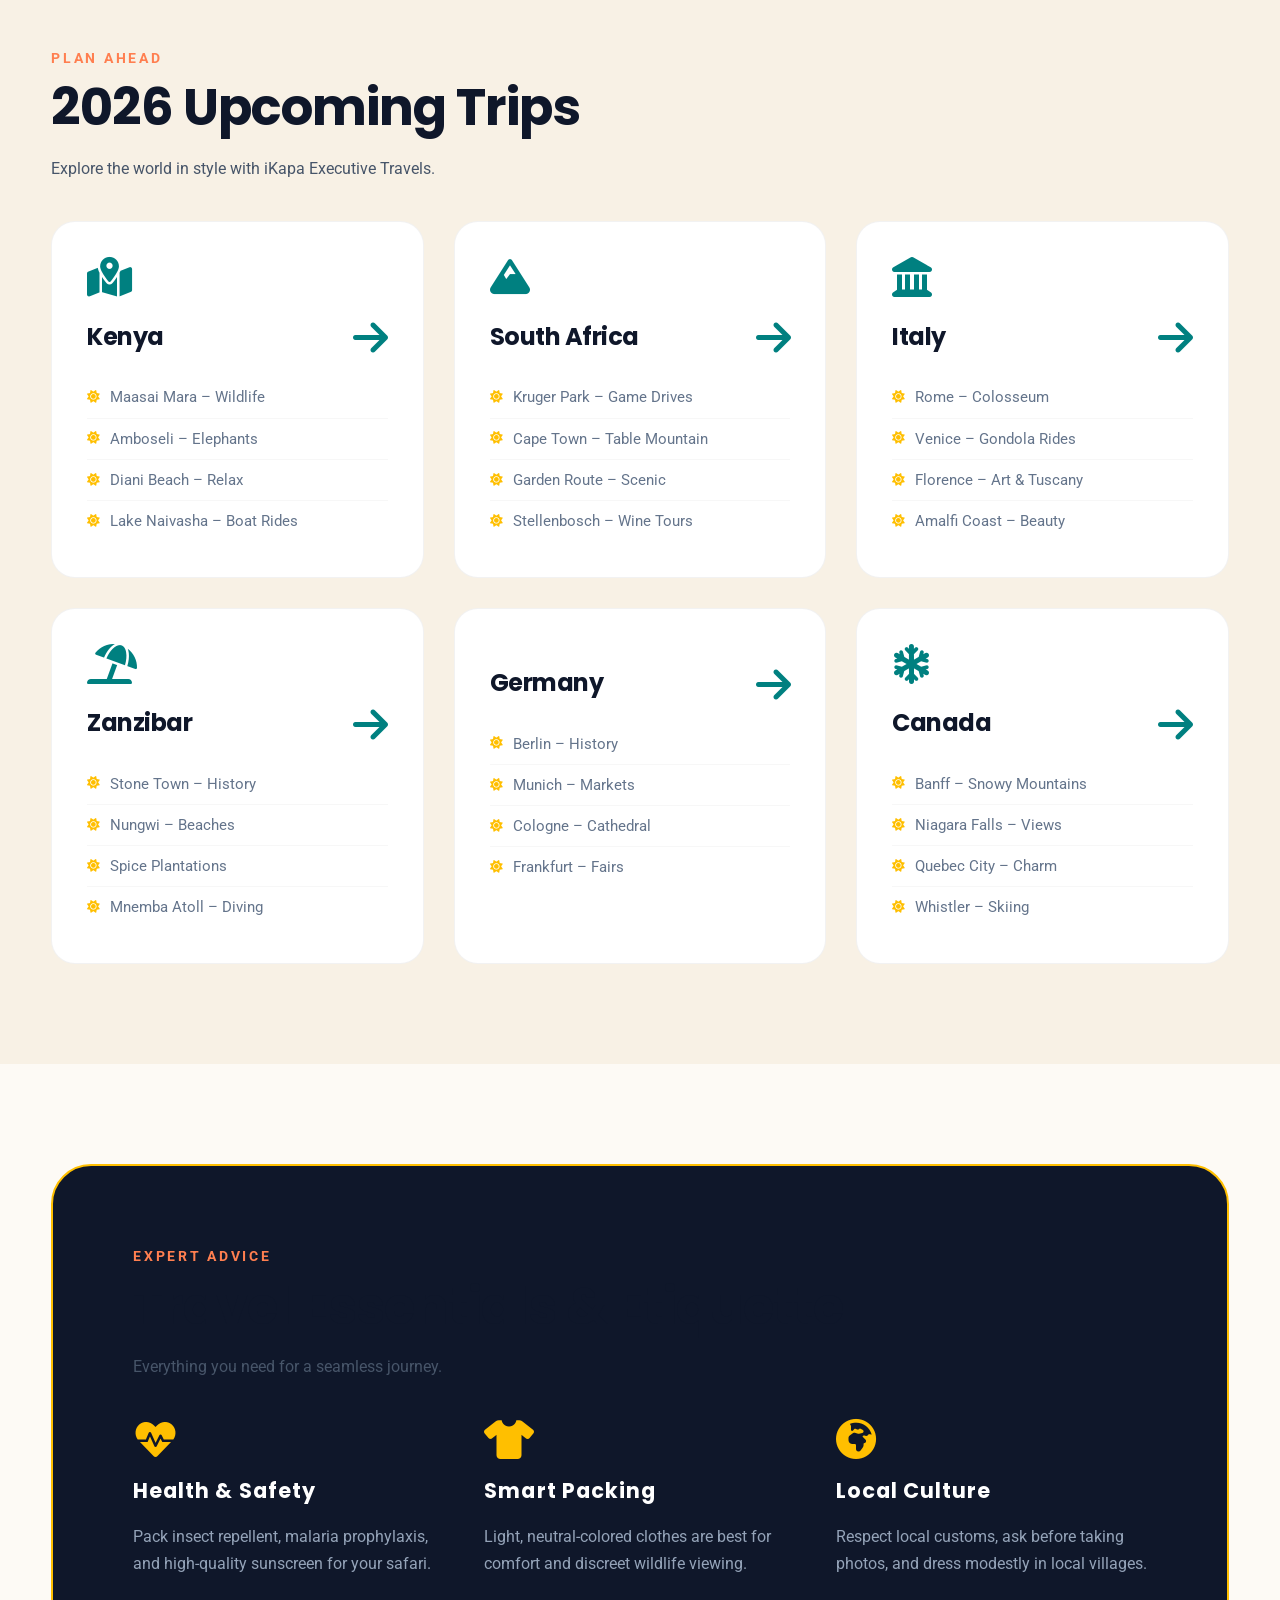
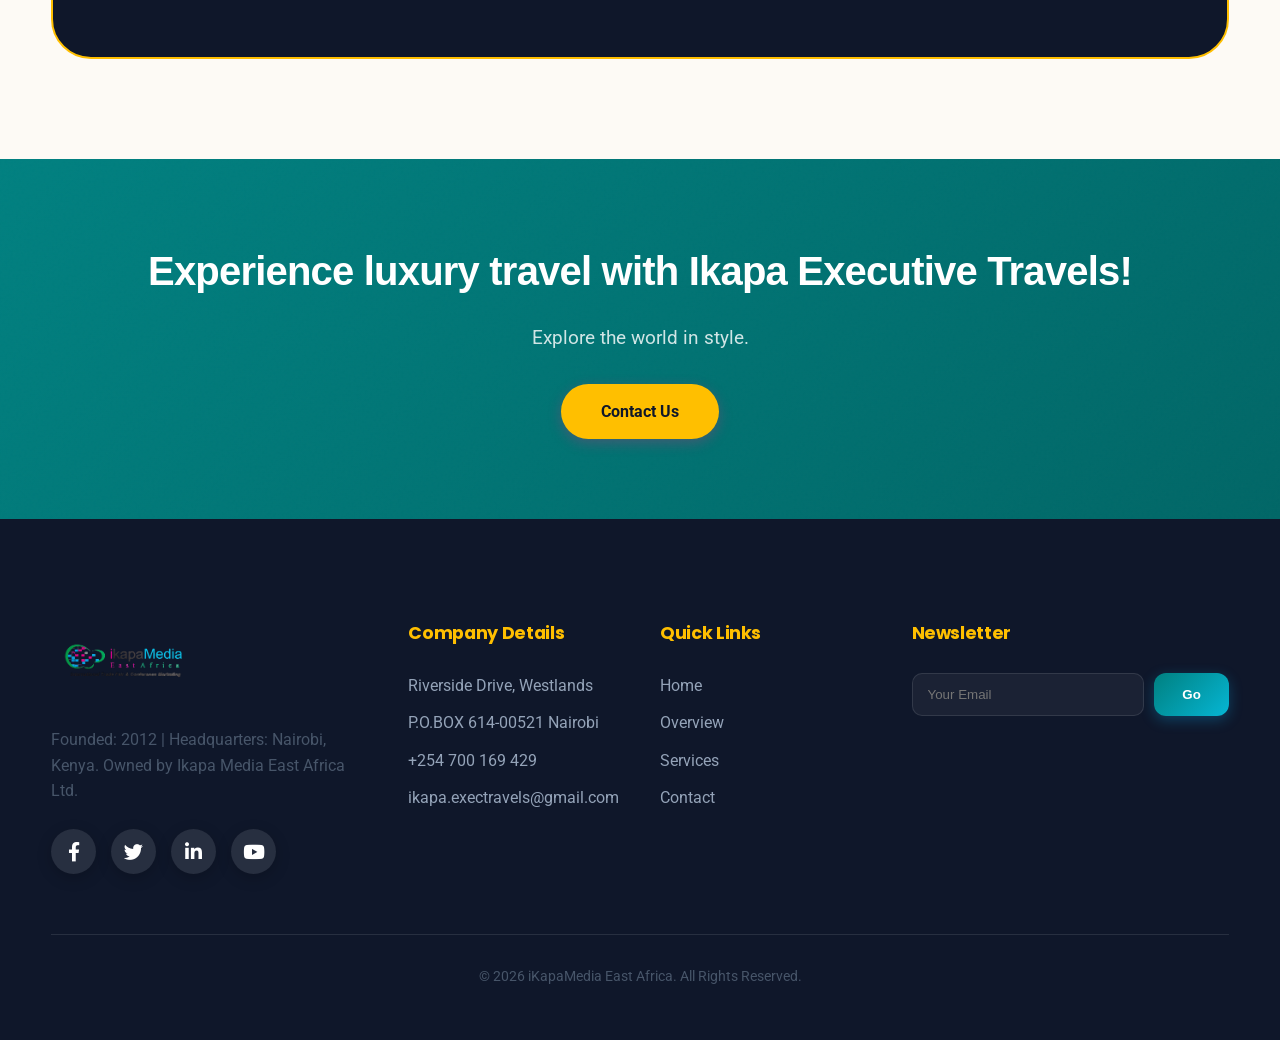
==== commit 293adce1: "Add files via upload" ====
--- a/executive-travels.html
+++ b/executive-travels.html
@@ -19,164 +19,539 @@
     <link rel="stylesheet" href="style.css" />
     <style>
         :root {
-            --travel-gold: #c5a059;
-            --travel-dark: #1a2a3a;
-        }
-
+            /* Vibrant Travel Palette */
+            --travel-primary: #008080;
+            /* Tropical Teal */
+            --travel-secondary: #ffbf00;
+            /* Amber Gold */
+            --travel-accent: #ff7f50;
+            /* Coral */
+            --travel-bg: #fdfaf5;
+            --travel-text: #1e293b;
+            --travel-muted: #64748b;
+            --travel-navy: #0f172a;
+
+            /* Overriding main site variables for this page */
+            --brand: var(--travel-primary);
+            --brand-dark: #006666;
+            --accent: var(--travel-secondary);
+            --bg: var(--travel-bg);
+            --surface-2: #f8f1e5;
+            --surface-3: #e0f2f1;
+        }
+
+        body {
+            background-color: var(--travel-bg);
+            color: var(--travel-text);
+            font-family: 'Inter', 'Roboto', sans-serif;
+            margin: 0;
+            line-height: 1.6;
+        }
+
+        /* Glass Navbar (Consistent with Main Site) */
+        .navbar {
+            position: sticky;
+            top: 0;
+            z-index: 1000;
+            background: rgba(255, 255, 255, 0.8) !important;
+            backdrop-filter: blur(15px);
+            border-bottom: 1px solid rgba(0, 0, 0, 0.05);
+            transition: 0.3s;
+        }
+
+        .nav-wrap {
+            display: flex;
+            justify-content: space-between;
+            align-items: center;
+            min-height: 100px;
+        }
+
+        .header-logo-travel {
+            height: 70px;
+            width: auto;
+        }
+
+        .nav-links {
+            display: flex;
+            list-style: none;
+            gap: 30px;
+        }
+
+        .nav-links a {
+            font-weight: 600;
+            color: #334155 !important;
+            transition: 0.3s;
+        }
+
+        .nav-links a:hover,
+        .nav-links a.active {
+            color: var(--travel-primary) !important;
+        }
+
+        /* Hero Section */
+        /* Hero Section Enhancements */
         .hero-travel {
-            background: linear-gradient(rgba(0, 0, 0, 0.4), rgba(0, 0, 0, 0.4)), url('images/travel_hero.png') center/cover no-repeat;
-            min-height: 80vh;
+            background: linear-gradient(135deg, rgba(15, 23, 42, 0.4), rgba(255, 191, 0, 0.2)), url('images/cover page travels.jpg') center/cover no-repeat;
+            min-height: 85vh;
             display: flex;
             align-items: center;
             justify-content: center;
             text-align: center;
             color: #fff;
+            position: relative;
+            overflow: hidden;
+        }
+
+        .hero-glass {
+            background: rgba(255, 255, 255, 0.05);
+            backdrop-filter: blur(20px);
+            -webkit-backdrop-filter: blur(20px);
+            padding: 60px;
+            border-radius: 40px;
+            border: 1px solid rgba(255, 255, 255, 0.1);
+            max-width: 900px;
+            margin: 0 20px;
+            box-shadow: 0 25px 50px -12px rgba(0, 0, 0, 0.5);
+            animation: float 6s ease-in-out infinite;
         }
 
         .hero-travel h1 {
-            font-size: clamp(2.5rem, 8vw, 5rem);
+            font-size: clamp(3rem, 10vw, 5.5rem);
+            font-weight: 900;
+            letter-spacing: -0.01em;
+            margin-bottom: 20px;
             text-transform: uppercase;
-            letter-spacing: 0.1em;
-            margin-bottom: 20px;
+            background: linear-gradient(135deg, #fff 30%, var(--travel-secondary));
+            -webkit-background-clip: text;
+            background-clip: text;
+            -webkit-text-fill-color: transparent;
+            text-shadow: 0 10px 30px rgba(0, 0, 0, 0.2);
         }
 
         .hero-travel p {
-            font-size: 1.5rem;
-            color: #f1f5f9;
-            max-width: 800px;
-            margin: 0 auto 30px;
-        }
-
+            font-size: 1.4rem;
+            letter-spacing: 0.5em;
+            color: #000000;
+            font-weight: 700;
+            text-transform: uppercase;
+            margin-bottom: 35px;
+            opacity: 0.9;
+        }
+
+        @keyframes float {
+
+            0%,
+            100% {
+                transform: translateY(0);
+            }
+
+            50% {
+                transform: translateY(-20px);
+            }
+        }
+
+        .btn-primary.glow {
+            position: relative;
+            background: linear-gradient(135deg, var(--travel-primary), #20b2aa);
+            box-shadow: 0 0 20px rgba(0, 128, 128, 0.4);
+            border: none;
+            overflow: hidden;
+        }
+
+        .btn-primary.glow::before {
+            content: '';
+            position: absolute;
+            top: -50%;
+            left: -50%;
+            width: 200%;
+            height: 200%;
+            background: rgba(255, 255, 255, 0.1);
+            transform: rotate(45deg);
+            transition: 0.5s;
+            pointer-events: none;
+        }
+
+        .btn-primary.glow:hover::before {
+            left: 100%;
+        }
+
+        .btn-primary.glow:hover {
+            box-shadow: 0 0 30px rgba(0, 128, 128, 0.6);
+            transform: translateY(-3px) scale(1.02);
+        }
+
+        /* Sections */
         .travel-section {
             padding: 100px 0;
+        }
+
+        .section-alt {
+            background-color: var(--surface-2);
+        }
+
+        .section-cyan {
+            background-color: var(--surface-3);
+        }
+
+        .section-title {
+            font-size: clamp(2.2rem, 5vw, 3.2rem);
+            color: var(--travel-navy);
+            margin-bottom: 20px;
+        }
+
+        .eyebrow {
+            color: var(--travel-accent);
+            font-weight: 700;
+            letter-spacing: 0.2em;
+            text-transform: uppercase;
+            font-size: 0.85rem;
+            margin-bottom: 10px;
+            display: block;
+        }
+
+        /* Cards & Components */
+        .service-item,
+        .package-card,
+        .trip-category {
+            background: #fff;
+            border-radius: 24px;
+            padding: 40px;
+            box-shadow: 0 10px 30px rgba(0, 0, 0, 0.04);
+            transition: all 0.4s cubic-bezier(0.175, 0.885, 0.32, 1.275);
+            border: 1px solid rgba(0, 0, 0, 0.03);
+        }
+
+        .service-item:hover,
+        .package-card:hover {
+            transform: translateY(-10px);
+            box-shadow: 0 20px 40px rgba(0, 0, 0, 0.08);
+            border-color: var(--travel-primary);
+        }
+
+        .service-item i {
+            font-size: 2.8rem;
+            color: var(--travel-primary);
+            margin-bottom: 20px;
+            display: block;
         }
 
         .grid-services {
             display: grid;
             grid-template-columns: repeat(auto-fit, minmax(280px, 1fr));
             gap: 30px;
-            margin-top: 50px;
-        }
-
-        .service-item {
+        }
+
+        /* Package Specifics */
+        .package-grid {
+            display: grid;
+            grid-template-columns: repeat(auto-fit, minmax(300px, 1fr));
+            gap: 30px;
+        }
+
+        .package-card {
+            padding: 0;
+            display: flex;
+            flex-direction: column;
+        }
+
+        .package-img {
+            width: 100%;
+            height: 220px;
+            object-fit: cover;
+        }
+
+        .package-content {
+            padding: 30px;
+            flex-grow: 1;
+        }
+
+        .package-tag {
+            background: var(--travel-secondary);
+            color: #fff;
+            padding: 4px 12px;
+            border-radius: 50px;
+            font-size: 0.75rem;
+            font-weight: 700;
+            margin-bottom: 15px;
+            display: inline-block;
+            font-size: 1.25rem;
+            margin-bottom: 10px;
+        }
+
+        .package-meta {
+            display: flex;
+            justify-content: space-between;
+            align-items: center;
+            margin-bottom: 15px;
+            font-size: 0.9rem;
+            color: var(--muted);
+        }
+
+        .package-price {
+            color: var(--travel-navy);
+            font-weight: 700;
+            font-size: 1.1rem;
+        }
+
+        .package-features {
+            list-style: none;
+            padding: 0;
+            margin: 0 0 20px;
+            font-size: 0.9rem;
+            color: var(--muted);
+        }
+
+        .package-title {
+            font-size: 1.4rem;
+            font-weight: 700;
+            color: var(--travel-navy);
+            margin-bottom: 12px;
+        }
+
+        .package-meta {
+            display: flex;
+            justify-content: space-between;
+            align-items: center;
+            margin-bottom: 20px;
+            font-size: 0.95rem;
+            color: var(--travel-muted);
+            font-weight: 500;
+        }
+
+        .package-meta span i {
+            color: var(--travel-primary);
+            margin-right: 5px;
+        }
+
+        .package-price {
+            font-size: 1.3rem;
+            font-weight: 800;
+            color: var(--travel-primary);
+        }
+
+        .package-features {
+            list-style: none;
+            padding: 0;
+            margin: 0 0 25px;
+            font-size: 0.9rem;
+            color: var(--travel-muted);
+        }
+
+        .package-features li {
+            margin-bottom: 8px;
+            display: flex;
+            align-items: center;
+            gap: 10px;
+        }
+
+        .package-features li i {
+            color: var(--travel-secondary);
+            font-size: 0.85rem;
+        }
+
+        .package-btn {
+            margin-top: auto;
+            width: 100%;
+            text-transform: uppercase;
+            letter-spacing: 0.1em;
+            font-size: 0.85rem;
+        }
+
+        /* Destination Gallery */
+        .trip-list {
+            display: grid;
+            grid-template-columns: repeat(auto-fit, minmax(280px, 1fr));
+            gap: 30px;
+            margin-top: 40px;
+        }
+
+        .trip-card {
             background: #fff;
-            padding: 40px;
-            border-radius: 20px;
-            box-shadow: 0 10px 30px rgba(0, 0, 0, 0.05);
-            transition: 0.3s;
-            border-bottom: 4px solid transparent;
-        }
-
-        .service-item:hover {
+            padding: 35px;
+            border-radius: 24px;
+            border: 1px solid rgba(0, 0, 0, 0.05);
+            transition: all 0.4s ease;
+            position: relative;
+            overflow: hidden;
+            display: flex;
+            flex-direction: column;
+            gap: 20px;
+        }
+
+        .trip-card:hover {
             transform: translateY(-10px);
-            border-color: var(--brand);
-        }
-
-        .service-item i {
+            box-shadow: 0 20px 40px rgba(0, 0, 0, 0.08);
+            border-color: var(--travel-primary);
+        }
+
+        .trip-card i {
             font-size: 2.5rem;
-            color: var(--brand);
+            color: var(--travel-primary);
+        }
+
+        .trip-card h3 {
+            font-size: 1.5rem;
+            color: var(--travel-navy);
+            margin: 0;
+            display: flex;
+            align-items: center;
+            justify-content: space-between;
+        }
+
+        .trip-card ul {
+            list-style: none;
+            padding: 0;
+            margin: 0;
+        }
+
+        .trip-card li {
+            padding: 8px 0;
+            border-bottom: 1px solid rgba(0, 0, 0, 0.03);
+            color: var(--travel-muted);
+            font-size: 0.95rem;
+            display: flex;
+            align-items: center;
+            gap: 10px;
+        }
+
+        .trip-card li i {
+            font-size: 0.8rem;
+            color: var(--travel-secondary);
+        }
+
+        .trip-card li:last-child {
+            border-bottom: none;
+        }
+
+        /* Essential Box */
+        .essentials-container {
+            background: var(--travel-navy);
+            color: #fff;
+            padding: 80px;
+            border-radius: 40px;
+            position: relative;
+            overflow: hidden;
+            border: 2px solid var(--travel-secondary);
+        }
+
+        .essentials-grid {
+            display: grid;
+            grid-template-columns: repeat(auto-fit, minmax(250px, 1fr));
+            gap: 40px;
+            margin-top: 40px;
+        }
+
+        .essential-item {
+            display: flex;
+            flex-direction: column;
+            gap: 15px;
+        }
+
+        .essential-item i {
+            font-size: 2.5rem;
+            color: var(--travel-secondary);
+        }
+
+        .essential-item h4 {
+            color: #fff;
+            font-size: 1.3rem;
+            margin: 0;
+            letter-spacing: 0.05em;
+        }
+
+        .essential-item p {
+            color: #94a3b8;
+            line-height: 1.7;
+            margin: 0;
+        }
+
+        /* Footer Customization */
+        footer h4 {
+            color: var(--travel-secondary);
+            margin-bottom: 25px;
+        }
+
+        .footer-logo {
+            height: 80px;
+            width: auto;
             margin-bottom: 20px;
         }
 
-        .destination-grid {
-            display: grid;
-            grid-template-columns: repeat(auto-fit, minmax(350px, 1fr));
-            gap: 40px;
-        }
-
-        .dest-card {
-            position: relative;
-            border-radius: 24px;
-            overflow: hidden;
-            aspect-ratio: 16/10;
-            cursor: pointer;
-        }
-
-        .dest-card img {
-            width: 100%;
-            height: 100%;
-            object-fit: cover;
-            transition: 0.5s;
-        }
-
-        .dest-overlay {
-            position: absolute;
-            inset: 0;
-            background: linear-gradient(transparent, rgba(0, 0, 0, 0.8));
-            display: flex;
-            flex-direction: column;
-            justify-content: flex-end;
-            padding: 30px;
+        .social-btn {
+            width: 45px;
+            height: 45px;
+            background: rgba(255, 255, 255, 0.1) !important;
+            border-radius: 50%;
+            display: flex;
+            align-items: center;
+            justify-content: center;
             color: #fff;
             transition: 0.3s;
         }
 
-        .dest-card:hover img {
-            transform: scale(1.1);
-        }
-
-        .trip-list {
-            display: grid;
-            grid-template-columns: repeat(auto-fit, minmax(250px, 1fr));
-            gap: 30px;
-        }
-
-        .trip-category {
-            background: var(--surface-2);
-            padding: 30px;
-            border-radius: 20px;
-        }
-
-        .trip-category h3 {
-            border-left: 4px solid var(--accent);
-            padding-left: 15px;
+        .social-btn:hover {
+            background: var(--travel-primary) !important;
+            transform: scale(1.1) rotate(8deg);
+        }
+
+        /* CTA Banner */
+        .cta-banner {
+            background: linear-gradient(135deg, var(--travel-primary), #006666);
+            color: #fff;
+            padding: 80px 0;
+            text-align: center;
+        }
+
+        .cta-banner h2 {
+            font-size: 2.5rem;
             margin-bottom: 20px;
-        }
-
-        .trip-category ul {
-            list-style: none;
-            padding: 0;
-        }
-
-        .trip-category li {
-            margin-bottom: 10px;
-            display: flex;
-            align-items: center;
-            gap: 10px;
-        }
-
-        .trip-category li::before {
-            content: '•';
-            color: var(--accent);
-            font-weight: bold;
-        }
-
-        .tips-box {
-            background: var(--travel-dark);
-            color: #fff;
-            padding: 60px;
-            border-radius: 30px;
-            margin-top: 50px;
-        }
-
-        .tips-grid {
-            display: grid;
-            grid-template-columns: repeat(3, 1fr);
-            gap: 40px;
-            margin-top: 30px;
-        }
-
-        .tips-grid h4 {
-            color: var(--brand);
-        }
-
-        .tips-grid p {
-            color: #cbd5e1;
-        }
+            font-weight: 800;
+        }
+
+        .cta-banner p {
+            font-size: 1.2rem;
+            margin-bottom: 30px;
+            opacity: 0.9;
+        }
+
+        .btn-secondary {
+            background: var(--travel-secondary);
+            color: var(--travel-navy);
+            padding: 15px 40px;
+            border-radius: 50px;
+            font-weight: 700;
+            transition: 0.3s;
+            text-decoration: none;
+            display: inline-block;
+        }
+
+        .btn-secondary:hover {
+            transform: translateY(-3px);
+            box-shadow: 0 10px 20px rgba(0, 0, 0, 0.2);
+            filter: brightness(1.1);
+        }
+
+
 
         @media (max-width: 768px) {
+            .nav-wrap {
+                min-height: 80px;
+            }
+
+            .header-logo-travel {
+                height: 50px;
+            }
+
             .tips-grid {
                 grid-template-columns: 1fr;
+            }
+
+            .hero-travel {
+                min-height: 70vh;
+            }
+
+            .travel-section {
+                padding: 60px 0;
             }
         }
     </style>
@@ -186,7 +561,8 @@
     <header>
         <nav class="navbar">
             <div class="container nav-wrap">
-                <a href="index.html" class="logo"><img src="images/logo ikapa.jpeg" alt="ikapaMedia East Africa" /></a>
+                <a href="index.html" class="logo"><img src="images/IKAPA_FAIR-removebg-preview (1).jpg"
+                        alt="ikapaMedia East Africa" class="header-logo-travel" /></a>
                 <ul class="nav-links">
                     <li><a href="index.html#home">Home</a></li>
                     <li><a href="index.html#about">About Us</a></li>
@@ -202,12 +578,13 @@
 
     <main>
         <section class="hero-travel">
-            <div class="container reveal">
+            <div class="hero-glass reveal">
                 <h1>IKAPA EXECUTIVE TRAVELS</h1>
                 <p>YOUR GATEWAY TO WORLD WONDERS</p>
-                <a href="#overview" class="btn btn-primary">Discover More</a>
+                <a href="#overview" class="btn btn-primary glow">Discover More</a>
             </div>
         </section>
+
 
         <section id="overview" class="travel-section section-alt">
             <div class="container intro-grid">
@@ -237,7 +614,7 @@
                     </div>
                 </div>
                 <div class="intro-image reveal">
-                    <img src="images/travel_hero.png" alt="Travel Overview" />
+                    <img src="images/vehicle.jpg" alt="Travel Overview" />
                 </div>
             </div>
         </section>
@@ -316,97 +693,212 @@
         <section class="travel-section">
             <div class="container">
                 <div class="section-head reveal">
-                    <h2 class="section-title">Places to Visit in Kenya</h2>
-                    <p>Discover the beauty of East Africa.</p>
-                </div>
-                <div class="destination-grid">
-                    <div class="dest-card reveal">
-                        <img src="images/dest_cape_town.png" alt="Lake Nakuru" />
-                        <div class="dest-overlay">
-                            <h3>Lake Nakuru National Park Safari</h3>
-                            <p>Flamingos & Rhinos adventure.</p>
-                            <a href="#contact" class="btn btn-primary">Book Now</a>
+                    <p class="eyebrow">Curated For You</p>
+                    <h2 class="section-title">Exclusive Travel Packages</h2>
+                    <p>Hand-picked destinations with all-inclusive luxury experiences.</p>
+                </div>
+                <div class="package-grid">
+                    <!-- Diani Beach -->
+                    <article class="package-card reveal">
+                        <img src="images/diani.jpg" alt="Diani Beach" class="package-img" />
+                        <div class="package-content">
+                            <span class="package-tag">Coastal Luxury</span>
+                            <h3 class="package-title">3 Days Diani Beach Escape</h3>
+                            <div class="package-meta">
+                                <span><i class="fas fa-clock"></i> 3 Days / 2 Nights</span>
+                                <span class="package-price">From $450</span>
+                            </div>
+                            <ul class="package-features">
+                                <li><i class="fas fa-check"></i> 5-Star Beach Resort</li>
+                                <li><i class="fas fa-check"></i> Half-board meals</li>
+                                <li><i class="fas fa-check"></i> Airport Transfers</li>
+                                <li><i class="fas fa-check"></i> Sunset Dhow Cruise</li>
+                            </ul>
+                            <a href="#contact" class="btn btn-primary package-btn">Enquire Now</a>
                         </div>
-                    </div>
-                    <div class="dest-card reveal">
-                        <img src="images/dest_maasai_mara.png" alt="Maasai Mara" />
-                        <div class="dest-overlay">
-                            <h3>Maasai Mara Game Reserve</h3>
-                            <p>Ultimate classic safari experience.</p>
-                            <a href="#contact" class="btn btn-primary">Book Now</a>
+                    </article>
+
+                    <!-- Mombasa -->
+                    <article class="package-card reveal">
+                        <img src="images/mombasa.jpg" alt="Mombasa" class="package-img" />
+                        <div class="package-content">
+                            <span class="package-tag">History & Beach</span>
+                            <h3 class="package-title">4 Days Mombasa Heritage</h3>
+                            <div class="package-meta">
+                                <span><i class="fas fa-clock"></i> 4 Days / 3 Nights</span>
+                                <span class="package-price">From $380</span>
+                            </div>
+                            <ul class="package-features">
+                                <li><i class="fas fa-check"></i> Fort Jesus Guided Tour</li>
+                                <li><i class="fas fa-check"></i> Old Town Exploration</li>
+                                <li><i class="fas fa-check"></i> Beachfront Hotel</li>
+                                <li><i class="fas fa-check"></i> Haller Park Visit</li>
+                            </ul>
+                            <a href="#contact" class="btn btn-primary package-btn">Enquire Now</a>
                         </div>
-                    </div>
-                    <div class="dest-card reveal">
-                        <img src="images/dest_zanzibar.png" alt="Nairobi City Tour" />
-                        <div class="dest-overlay">
-                            <h3>Nairobi City Tour</h3>
-                            <p>Wildlife just minutes from the city.</p>
-                            <a href="#contact" class="btn btn-primary">Book Now</a>
+                    </article>
+
+                    <!-- Malindi -->
+                    <article class="package-card reveal">
+                        <img src="images/malindi.jpg" alt="Malindi" class="package-img" />
+                        <div class="package-content">
+                            <span class="package-tag">Tropical Paradise</span>
+                            <h3 class="package-title">3 Days Malindi Getaway</h3>
+                            <div class="package-meta">
+                                <span><i class="fas fa-clock"></i> 3 Days / 2 Nights</span>
+                                <span class="package-price">From $420</span>
+                            </div>
+                            <ul class="package-features">
+                                <li><i class="fas fa-check"></i> Marine Park Snorkeling</li>
+                                <li><i class="fas fa-check"></i> Marafa Hell's Kitchen</li>
+                                <li><i class="fas fa-check"></i> Luxury Villa Stay</li>
+                                <li><i class="fas fa-check"></i> Italian Dining Exp</li>
+                            </ul>
+                            <a href="#contact" class="btn btn-primary package-btn">Enquire Now</a>
                         </div>
-                    </div>
+                    </article>
+
+                    <!-- Lake Naivasha -->
+                    <article class="package-card reveal">
+                        <img src="images/naivasha.jpg" alt="Lake Naivasha" class="package-img" />
+                        <div class="package-content">
+                            <span class="package-tag">Rift Valley Adventure</span>
+                            <h3 class="package-title">2 Days Naivasha Retreat</h3>
+                            <div class="package-meta">
+                                <span><i class="fas fa-clock"></i> 2 Days / 1 Night</span>
+                                <span class="package-price">From $250</span>
+                            </div>
+                            <ul class="package-features">
+                                <li><i class="fas fa-check"></i> Crescent Island Hike</li>
+                                <li><i class="fas fa-check"></i> Boat Ride & Hippos</li>
+                                <li><i class="fas fa-check"></i> Hell's Gate Cycling</li>
+                                <li><i class="fas fa-check"></i> Lakeside Lodge</li>
+                            </ul>
+                            <a href="#contact" class="btn btn-primary package-btn">Enquire Now</a>
+                        </div>
+                    </article>
+
+                    <!-- Lake Nakuru -->
+                    <article class="package-card reveal">
+                        <img src="images/nakuru.jpg" alt="Lake Nakuru" class="package-img" />
+                        <div class="package-content">
+                            <span class="package-tag">Wildlife & Birds</span>
+                            <h3 class="package-title">2 Days Lake Nakuru Safari</h3>
+                            <div class="package-meta">
+                                <span><i class="fas fa-clock"></i> 2 Days / 1 Night</span>
+                                <span class="package-price">From $290</span>
+                            </div>
+                            <ul class="package-features">
+                                <li><i class="fas fa-check"></i> Flamingo Watching</li>
+                                <li><i class="fas fa-check"></i> Rhino Sanctuary Drive</li>
+                                <li><i class="fas fa-check"></i> Game Park Fees</li>
+                                <li><i class="fas fa-check"></i> Safari Lodge Stay</li>
+                            </ul>
+                            <a href="#contact" class="btn btn-primary package-btn">Enquire Now</a>
+                        </div>
+                    </article>
+
+                    <!-- Maasai Mara -->
+                    <article class="package-card reveal">
+                        <img src="images/maasai.jpg" alt="Maasai Mara" class="package-img" />
+                        <div class="package-content">
+                            <span class="package-tag">Iconic Safari</span>
+                            <h3 class="package-title">3 Days Ultimate Maasai Mara</h3>
+                            <div class="package-meta">
+                                <span><i class="fas fa-clock"></i> 3 Days / 2 Nights</span>
+                                <span class="package-price">From $550</span>
+                            </div>
+                            <ul class="package-features">
+                                <li><i class="fas fa-check"></i> Full Day Game Drives</li>
+                                <li><i class="fas fa-check"></i> Maasai Village Visit</li>
+                                <li><i class="fas fa-check"></i> All Meals Included</li>
+                                <li><i class="fas fa-check"></i> Luxury Tented Camp</li>
+                            </ul>
+                            <a href="#contact" class="btn btn-primary package-btn">Enquire Now</a>
+                        </div>
+                    </article>
                 </div>
             </div>
         </section>
 
-        <section class="travel-section section-alt">
+
+        <section id="upcoming" class="travel-section section-alt">
             <div class="container">
                 <div class="section-head reveal">
-                    <h2 class="section-title"> 2026 Upcoming Trips</h2>
+                    <p class="eyebrow">Plan Ahead</p>
+                    <h2 class="section-title">2026 Upcoming Trips</h2>
                     <p>Explore the world in style with iKapa Executive Travels.</p>
                 </div>
-                <div class="trip-list reveal">
-                    <div class="trip-category">
-                        <h3>Kenya</h3>
+                <div class="trip-list">
+                    <!-- Kenya -->
+                    <div class="trip-card reveal">
+                        <i class="fas fa-map-marked-alt"></i>
+                        <h3>Kenya <i class="fas fa-arrow-right"></i></h3>
                         <ul>
-                            <li>Maasai Mara – Wildlife</li>
-                            <li>Amboseli – Elephants</li>
-                            <li>Diani Beach – Relax</li>
-                            <li>Lake Naivasha – Boat Rides</li>
+                            <li><i class="fas fa-sun"></i> Maasai Mara – Wildlife</li>
+                            <li><i class="fas fa-sun"></i> Amboseli – Elephants</li>
+                            <li><i class="fas fa-sun"></i> Diani Beach – Relax</li>
+                            <li><i class="fas fa-sun"></i> Lake Naivasha – Boat Rides</li>
                         </ul>
                     </div>
-                    <div class="trip-category">
-                        <h3>South Africa</h3>
+
+                    <!-- South Africa -->
+                    <div class="trip-card reveal">
+                        <i class="fas fa-mountain"></i>
+                        <h3>South Africa <i class="fas fa-arrow-right"></i></h3>
                         <ul>
-                            <li>Kruger Park – Game Drives</li>
-                            <li>Cape Town – Table Mountain</li>
-                            <li>Garden Route – Scenic</li>
-                            <li>Stellenbosch – Wine Tours</li>
+                            <li><i class="fas fa-sun"></i> Kruger Park – Game Drives</li>
+                            <li><i class="fas fa-sun"></i> Cape Town – Table Mountain</li>
+                            <li><i class="fas fa-sun"></i> Garden Route – Scenic</li>
+                            <li><i class="fas fa-sun"></i> Stellenbosch – Wine Tours</li>
                         </ul>
                     </div>
-                    <div class="trip-category">
-                        <h3>Italy</h3>
+
+                    <!-- Italy -->
+                    <div class="trip-card reveal">
+                        <i class="fas fa-landmark"></i>
+                        <h3>Italy <i class="fas fa-arrow-right"></i></h3>
                         <ul>
-                            <li>Rome – Colosseum</li>
-                            <li>Venice – Gondola Rides</li>
-                            <li>Florence – Art & Tuscany</li>
-                            <li>Amalfi Coast – Beauty</li>
+                            <li><i class="fas fa-sun"></i> Rome – Colosseum</li>
+                            <li><i class="fas fa-sun"></i> Venice – Gondola Rides</li>
+                            <li><i class="fas fa-sun"></i> Florence – Art & Tuscany</li>
+                            <li><i class="fas fa-sun"></i> Amalfi Coast – Beauty</li>
                         </ul>
                     </div>
-                    <div class="trip-category">
-                        <h3>Zanzibar</h3>
+
+                    <!-- Zanzibar -->
+                    <div class="trip-card reveal">
+                        <i class="fas fa-umbrella-beach"></i>
+                        <h3>Zanzibar <i class="fas fa-arrow-right"></i></h3>
                         <ul>
-                            <li>Stone Town – History</li>
-                            <li>Nungwi – Beaches</li>
-                            <li>Spice Plantations</li>
-                            <li>Mnemba Atoll – Diving</li>
+                            <li><i class="fas fa-sun"></i> Stone Town – History</li>
+                            <li><i class="fas fa-sun"></i> Nungwi – Beaches</li>
+                            <li><i class="fas fa-sun"></i> Spice Plantations</li>
+                            <li><i class="fas fa-sun"></i> Mnemba Atoll – Diving</li>
                         </ul>
                     </div>
-                    <div class="trip-category">
-                        <h3>Germany</h3>
+
+                    <!-- Germany -->
+                    <div class="trip-card reveal">
+                        <i class="fas fa-castle"></i>
+                        <h3>Germany <i class="fas fa-arrow-right"></i></h3>
                         <ul>
-                            <li>Berlin – History</li>
-                            <li>Munich – Markets</li>
-                            <li>Cologne – Cathedral</li>
-                            <li>Frankfurt – Winter Fairs</li>
+                            <li><i class="fas fa-sun"></i> Berlin – History</li>
+                            <li><i class="fas fa-sun"></i> Munich – Markets</li>
+                            <li><i class="fas fa-sun"></i> Cologne – Cathedral</li>
+                            <li><i class="fas fa-sun"></i> Frankfurt – Fairs</li>
                         </ul>
                     </div>
-                    <div class="trip-category">
-                        <h3>Canada</h3>
+
+                    <!-- Canada -->
+                    <div class="trip-card reveal">
+                        <i class="fas fa-snowflake"></i>
+                        <h3>Canada <i class="fas fa-arrow-right"></i></h3>
                         <ul>
-                            <li>Banff – Snowy Mountains</li>
-                            <li>Niagara Falls – Views</li>
-                            <li>Quebec City – Charm</li>
-                            <li>Whistler – Skiing</li>
+                            <li><i class="fas fa-sun"></i> Banff – Snowy Mountains</li>
+                            <li><i class="fas fa-sun"></i> Niagara Falls – Views</li>
+                            <li><i class="fas fa-sun"></i> Quebec City – Charm</li>
+                            <li><i class="fas fa-sun"></i> Whistler – Skiing</li>
                         </ul>
                     </div>
                 </div>
@@ -415,25 +907,35 @@
 
         <section class="travel-section">
             <div class="container">
-                <div class="tips-box reveal">
-                    <h3>Travel Tips & Etiquette</h3>
-                    <div class="tips-grid">
-                        <div class="tip-item">
-                            <h4>Health</h4>
-                            <p>Pack insect repellent, malaria prophylaxis, and sunscreen.</p>
+                <div class="essentials-container reveal">
+                    <div class="section-head text-white">
+                        <p class="eyebrow">Expert Advice</p>
+                        <h2 class="section-title text-white">Travel Essentials & Etiquette</h2>
+                        <p class="text-slate-400">Everything you need for a seamless journey.</p>
+                    </div>
+                    <div class="essentials-grid">
+                        <div class="essential-item">
+                            <i class="fas fa-heartbeat"></i>
+                            <h4>Health & Safety</h4>
+                            <p>Pack insect repellent, malaria prophylaxis, and high-quality sunscreen for your safari.
+                            </p>
                         </div>
-                        <div class="tip-item">
-                            <h4>Clothing</h4>
-                            <p>Light, neutral-colored clothes for comfort and wildlife viewing.</p>
+                        <div class="essential-item">
+                            <i class="fas fa-tshirt"></i>
+                            <h4>Smart Packing</h4>
+                            <p>Light, neutral-colored clothes are best for comfort and discreet wildlife viewing.</p>
                         </div>
-                        <div class="tip-item">
-                            <h4>Culture</h4>
-                            <p>Respect local customs, ask before taking photos, and dress modestly in villages.</p>
+                        <div class="essential-item">
+                            <i class="fas fa-globe-africa"></i>
+                            <h4>Local Culture</h4>
+                            <p>Respect local customs, ask before taking photos, and dress modestly in local villages.
+                            </p>
                         </div>
                     </div>
                 </div>
             </div>
         </section>
+
 
         <section class="cta-banner">
             <div class="container cta-wrap reveal">
@@ -447,7 +949,7 @@
     <footer id="contact">
         <div class="container footer-grid">
             <div class="footer-col">
-                <img src="images/logo ikapa.jpeg" alt="Logo" class="footer-logo" />
+                <img src="images/IKAPA_FAIR-removebg-preview (1).jpg" alt="Logo" class="footer-logo" />
                 <p>
                     Founded: 2012 | Headquarters: Nairobi, Kenya. Owned by Ikapa Media East Africa Ltd.
                 </p>
@@ -492,6 +994,11 @@
         </div>
     </footer>
 
+    <a href="https://wa.me/254700169429" class="whatsapp-float" target="_blank" rel="noopener noreferrer"
+        aria-label="Chat on WhatsApp">
+        <i class="fab fa-whatsapp"></i>
+    </a>
+
     <script src="script.js"></script>
 </body>
 
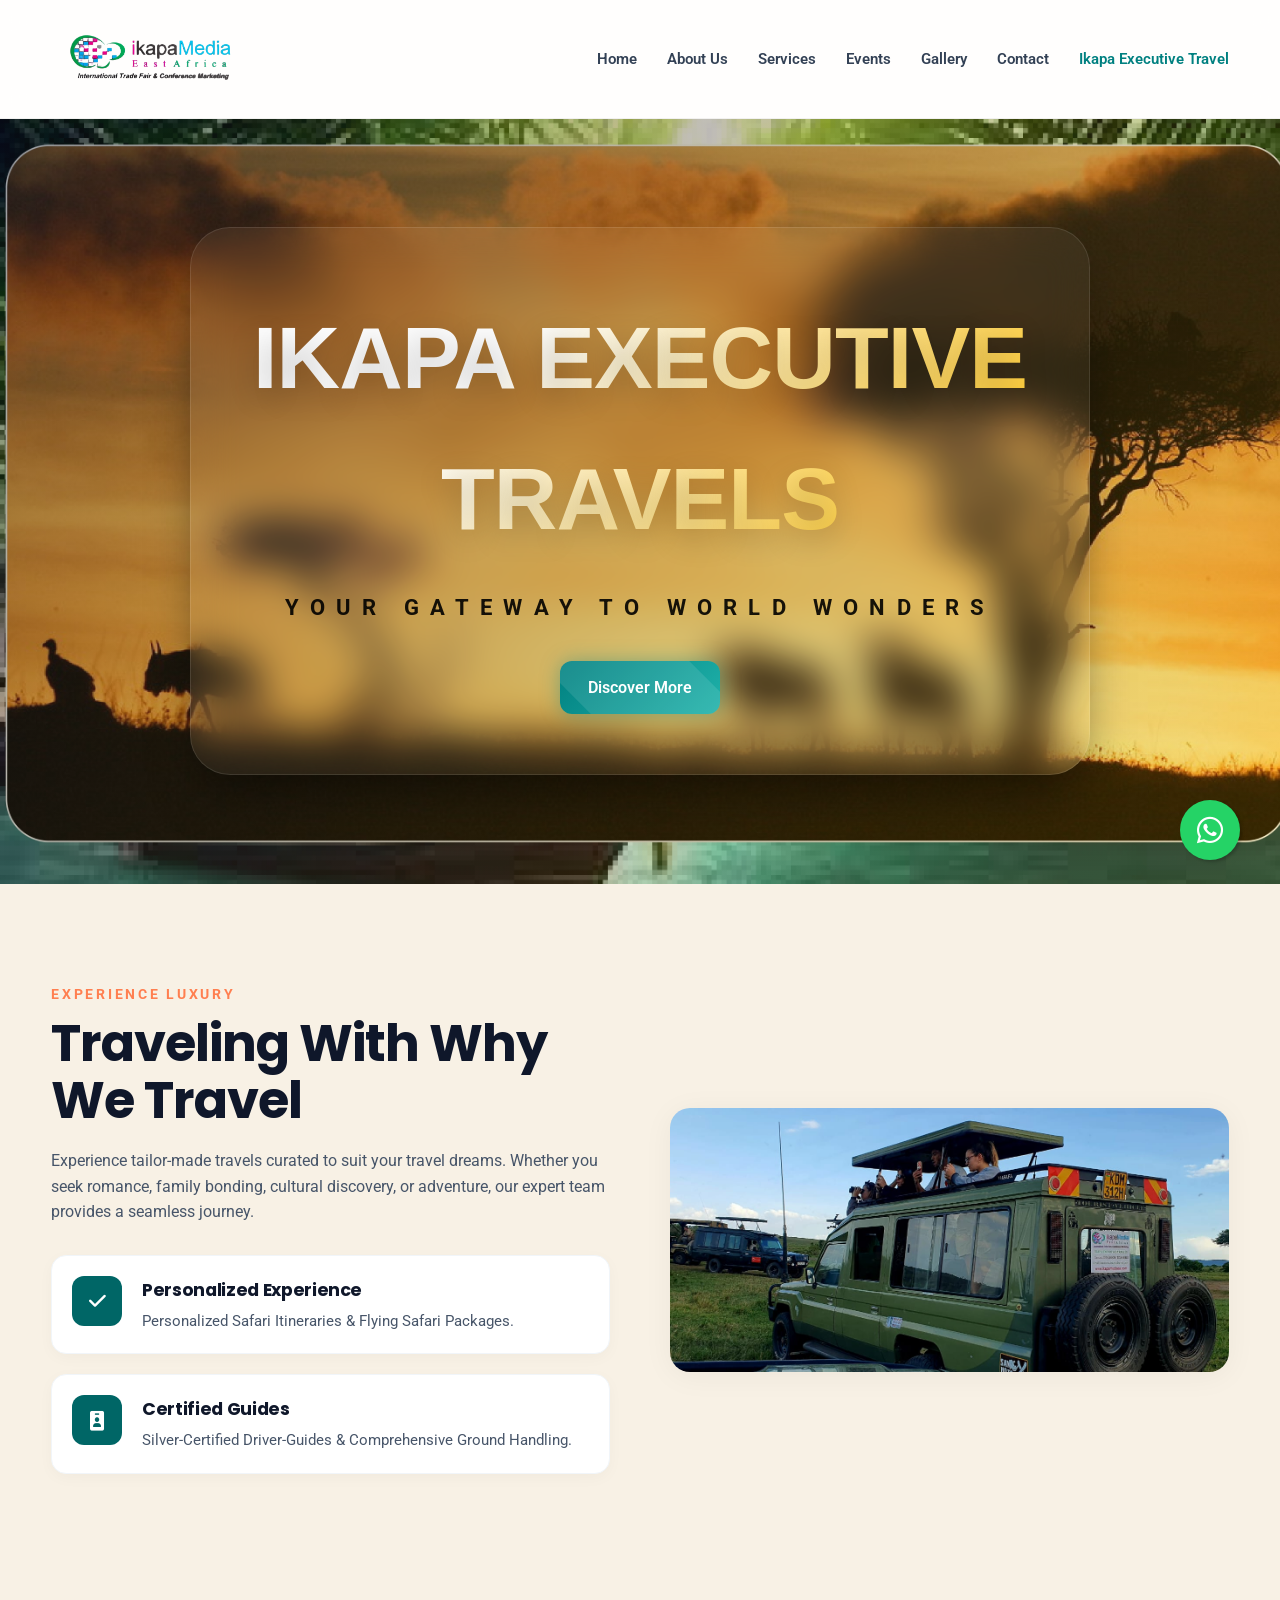
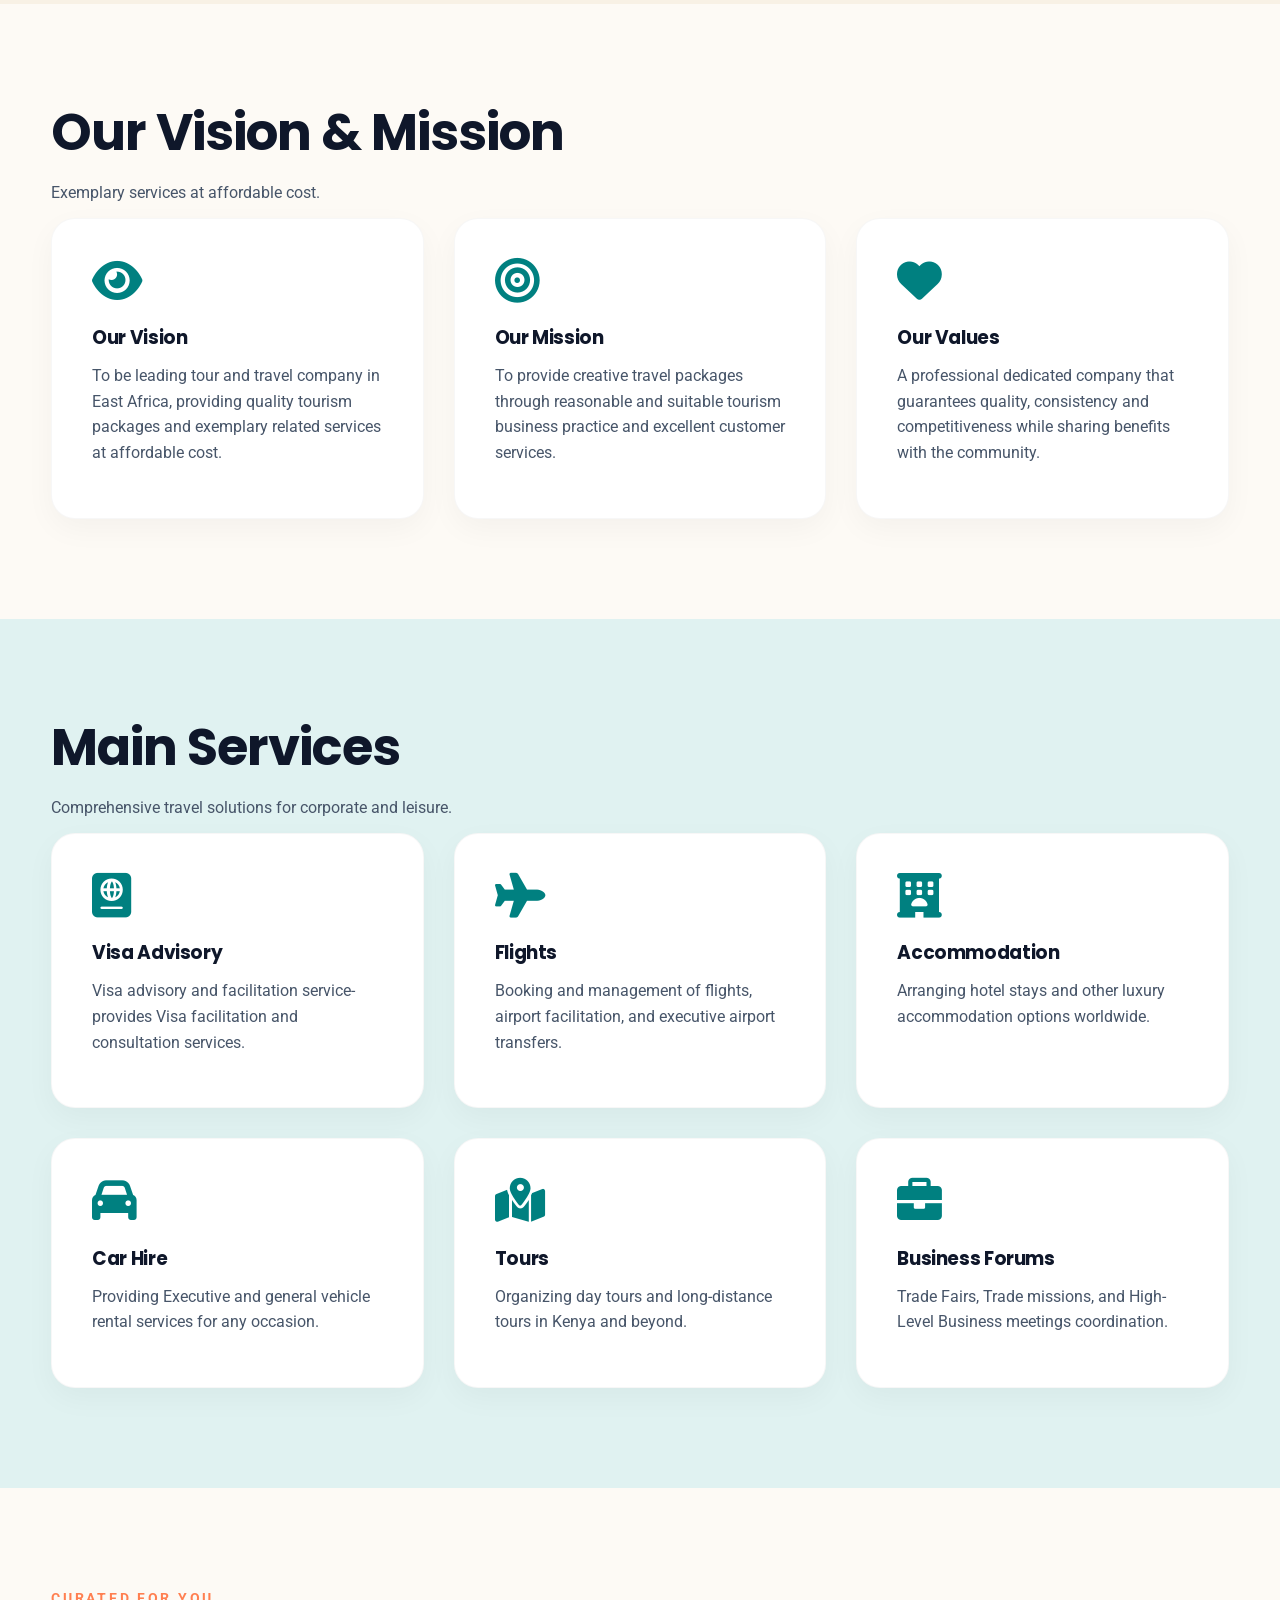
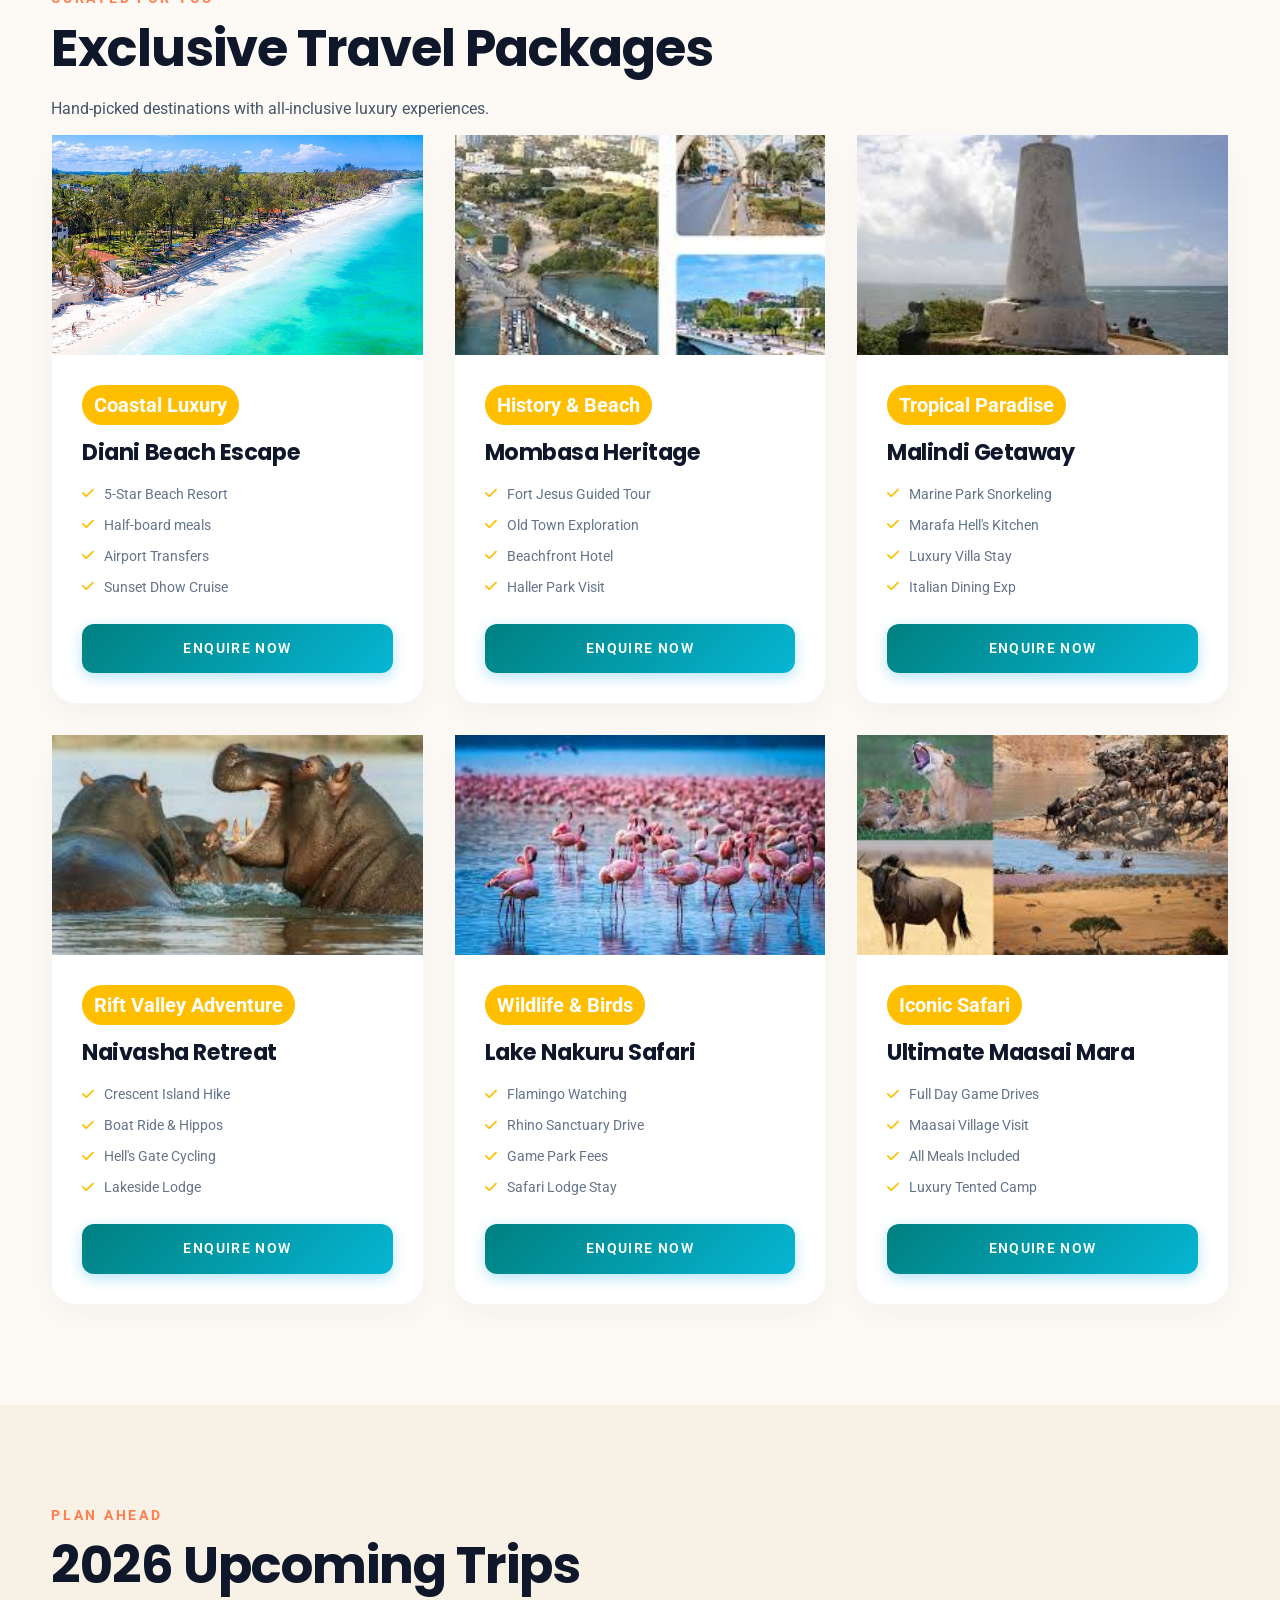
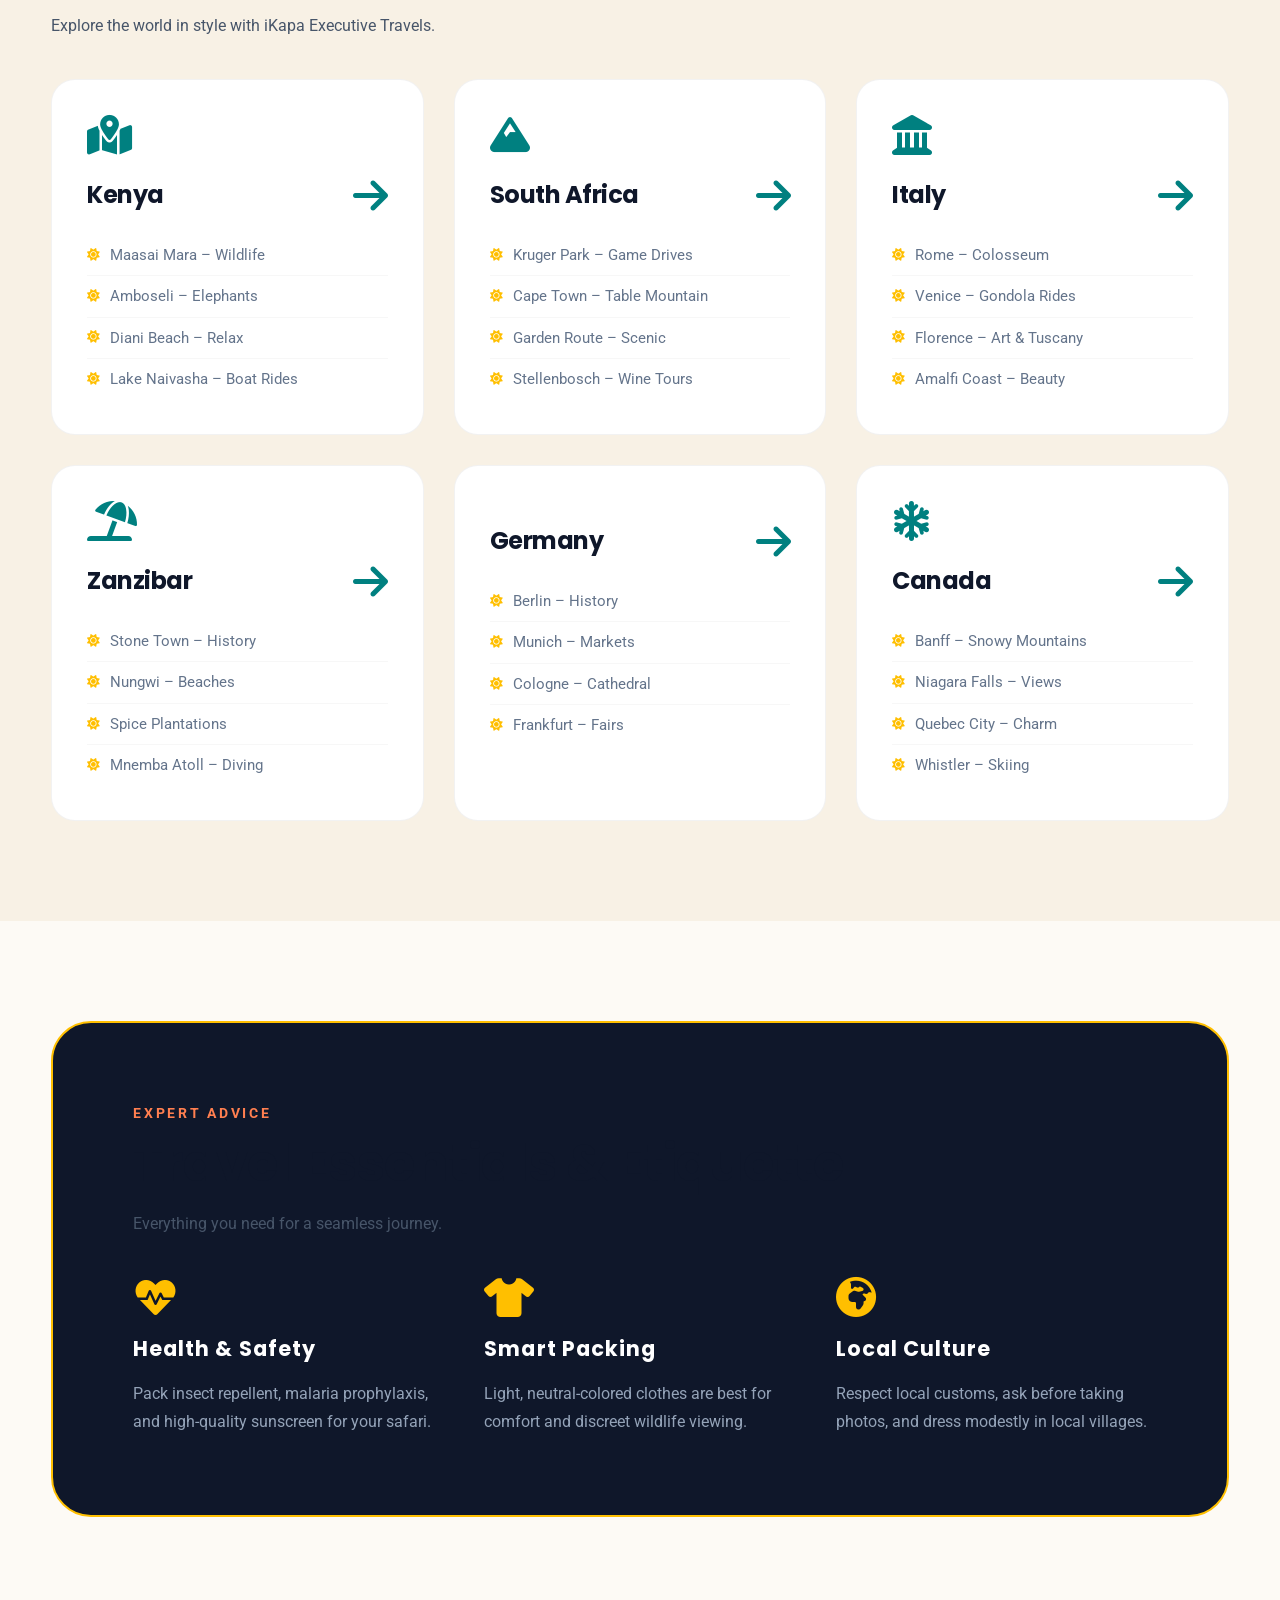
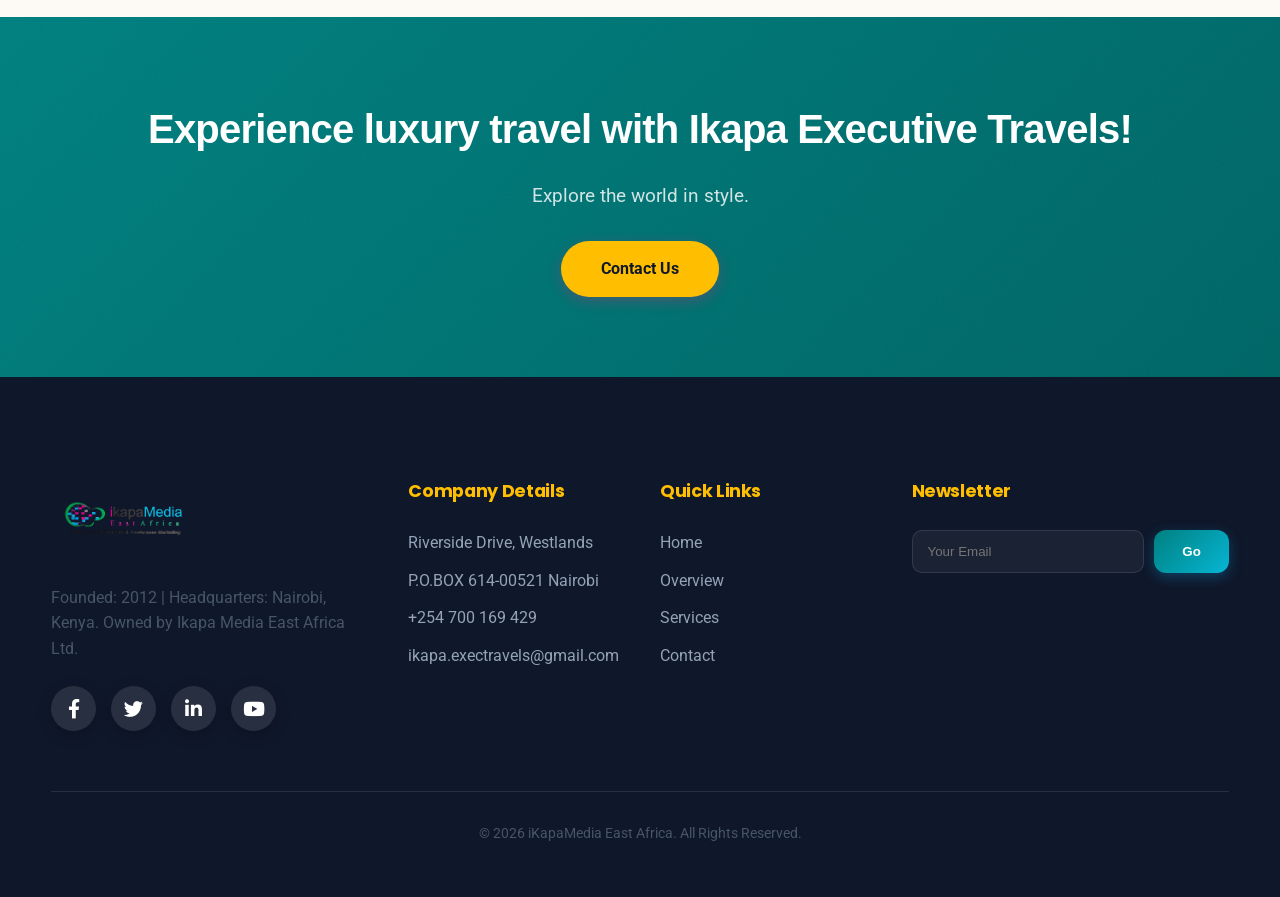
==== commit e2efbe82: "Add files via upload" ====
--- a/executive-travels.html
+++ b/executive-travels.html
@@ -703,11 +703,7 @@
                         <img src="images/diani.jpg" alt="Diani Beach" class="package-img" />
                         <div class="package-content">
                             <span class="package-tag">Coastal Luxury</span>
-                            <h3 class="package-title">3 Days Diani Beach Escape</h3>
-                            <div class="package-meta">
-                                <span><i class="fas fa-clock"></i> 3 Days / 2 Nights</span>
-                                <span class="package-price">From $450</span>
-                            </div>
+                            <h3 class="package-title">Diani Beach Escape</h3>
                             <ul class="package-features">
                                 <li><i class="fas fa-check"></i> 5-Star Beach Resort</li>
                                 <li><i class="fas fa-check"></i> Half-board meals</li>
@@ -723,11 +719,7 @@
                         <img src="images/mombasa.jpg" alt="Mombasa" class="package-img" />
                         <div class="package-content">
                             <span class="package-tag">History & Beach</span>
-                            <h3 class="package-title">4 Days Mombasa Heritage</h3>
-                            <div class="package-meta">
-                                <span><i class="fas fa-clock"></i> 4 Days / 3 Nights</span>
-                                <span class="package-price">From $380</span>
-                            </div>
+                            <h3 class="package-title">Mombasa Heritage</h3>
                             <ul class="package-features">
                                 <li><i class="fas fa-check"></i> Fort Jesus Guided Tour</li>
                                 <li><i class="fas fa-check"></i> Old Town Exploration</li>
@@ -743,11 +735,7 @@
                         <img src="images/malindi.jpg" alt="Malindi" class="package-img" />
                         <div class="package-content">
                             <span class="package-tag">Tropical Paradise</span>
-                            <h3 class="package-title">3 Days Malindi Getaway</h3>
-                            <div class="package-meta">
-                                <span><i class="fas fa-clock"></i> 3 Days / 2 Nights</span>
-                                <span class="package-price">From $420</span>
-                            </div>
+                            <h3 class="package-title">Malindi Getaway</h3>
                             <ul class="package-features">
                                 <li><i class="fas fa-check"></i> Marine Park Snorkeling</li>
                                 <li><i class="fas fa-check"></i> Marafa Hell's Kitchen</li>
@@ -763,11 +751,7 @@
                         <img src="images/naivasha.jpg" alt="Lake Naivasha" class="package-img" />
                         <div class="package-content">
                             <span class="package-tag">Rift Valley Adventure</span>
-                            <h3 class="package-title">2 Days Naivasha Retreat</h3>
-                            <div class="package-meta">
-                                <span><i class="fas fa-clock"></i> 2 Days / 1 Night</span>
-                                <span class="package-price">From $250</span>
-                            </div>
+                            <h3 class="package-title">Naivasha Retreat</h3>
                             <ul class="package-features">
                                 <li><i class="fas fa-check"></i> Crescent Island Hike</li>
                                 <li><i class="fas fa-check"></i> Boat Ride & Hippos</li>
@@ -783,11 +767,7 @@
                         <img src="images/nakuru.jpg" alt="Lake Nakuru" class="package-img" />
                         <div class="package-content">
                             <span class="package-tag">Wildlife & Birds</span>
-                            <h3 class="package-title">2 Days Lake Nakuru Safari</h3>
-                            <div class="package-meta">
-                                <span><i class="fas fa-clock"></i> 2 Days / 1 Night</span>
-                                <span class="package-price">From $290</span>
-                            </div>
+                            <h3 class="package-title">Lake Nakuru Safari</h3>
                             <ul class="package-features">
                                 <li><i class="fas fa-check"></i> Flamingo Watching</li>
                                 <li><i class="fas fa-check"></i> Rhino Sanctuary Drive</li>
@@ -803,11 +783,7 @@
                         <img src="images/maasai.jpg" alt="Maasai Mara" class="package-img" />
                         <div class="package-content">
                             <span class="package-tag">Iconic Safari</span>
-                            <h3 class="package-title">3 Days Ultimate Maasai Mara</h3>
-                            <div class="package-meta">
-                                <span><i class="fas fa-clock"></i> 3 Days / 2 Nights</span>
-                                <span class="package-price">From $550</span>
-                            </div>
+                            <h3 class="package-title">Ultimate Maasai Mara</h3>
                             <ul class="package-features">
                                 <li><i class="fas fa-check"></i> Full Day Game Drives</li>
                                 <li><i class="fas fa-check"></i> Maasai Village Visit</li>
